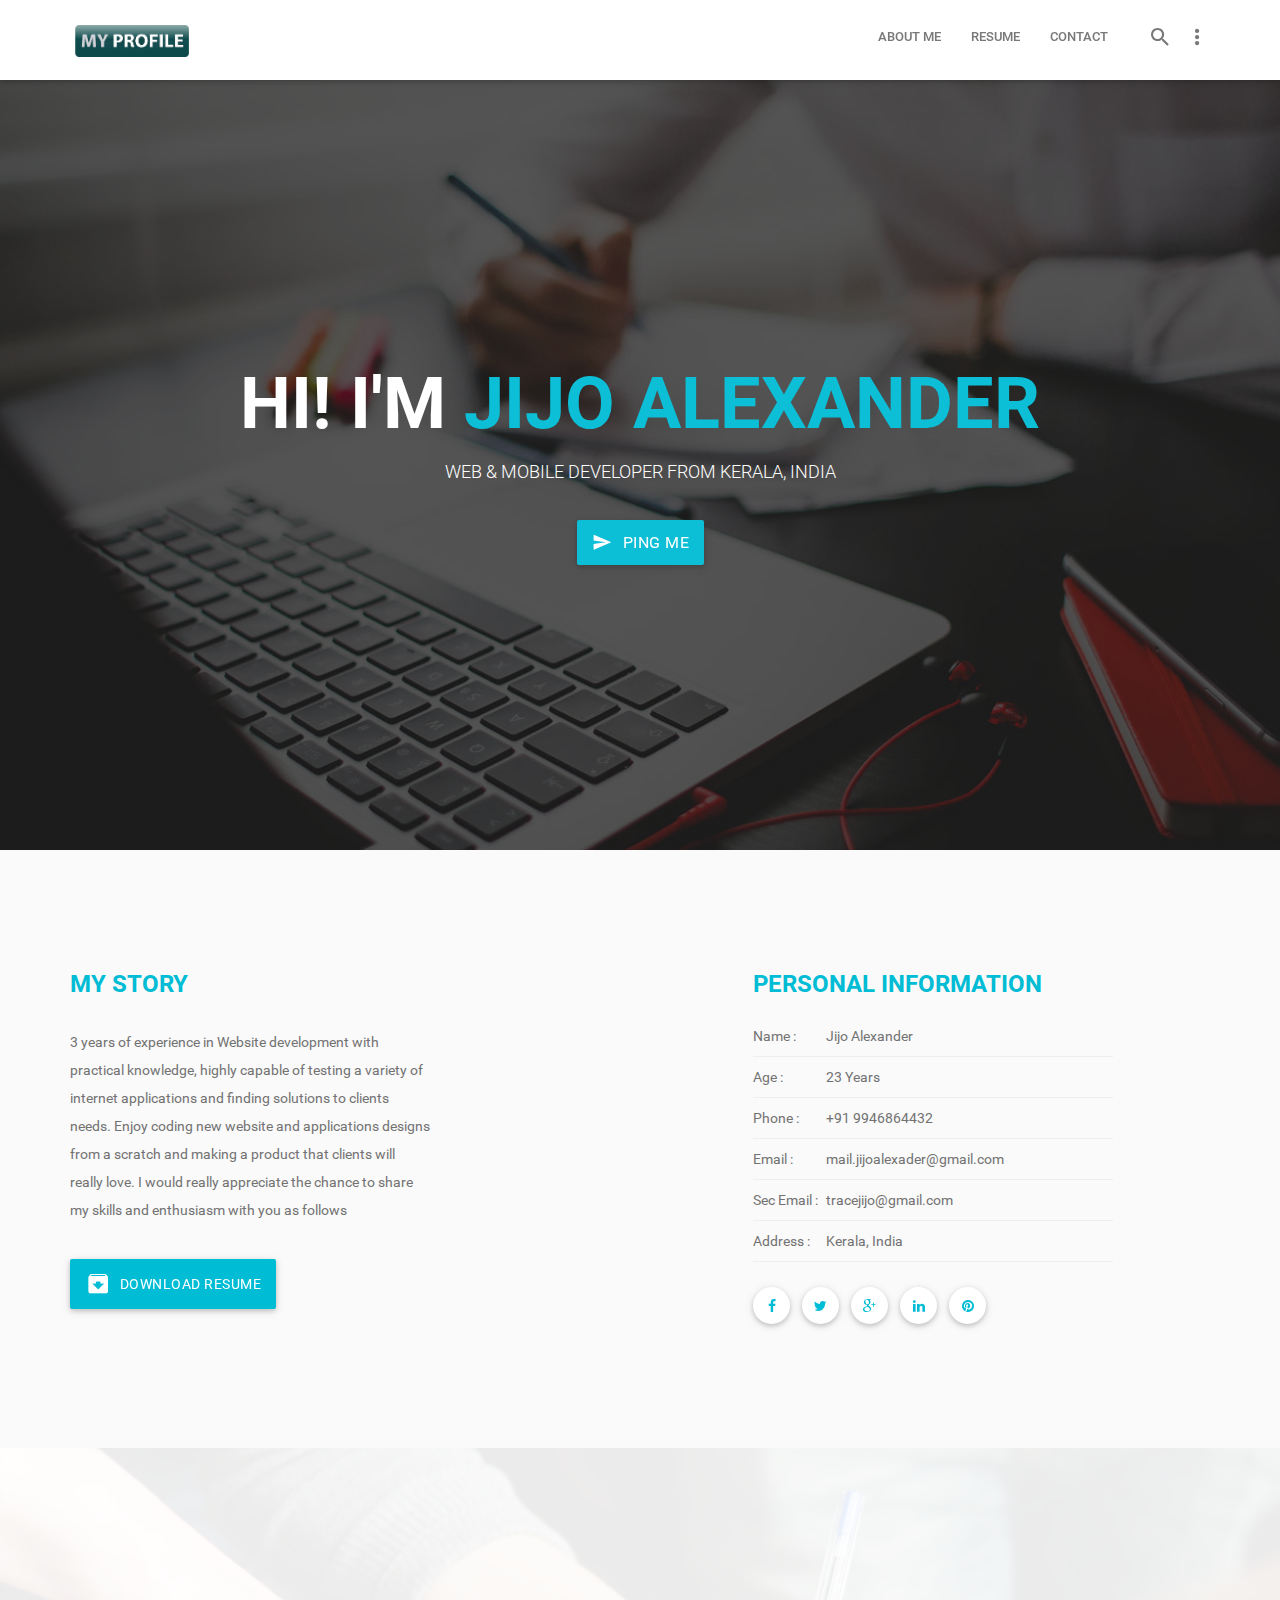
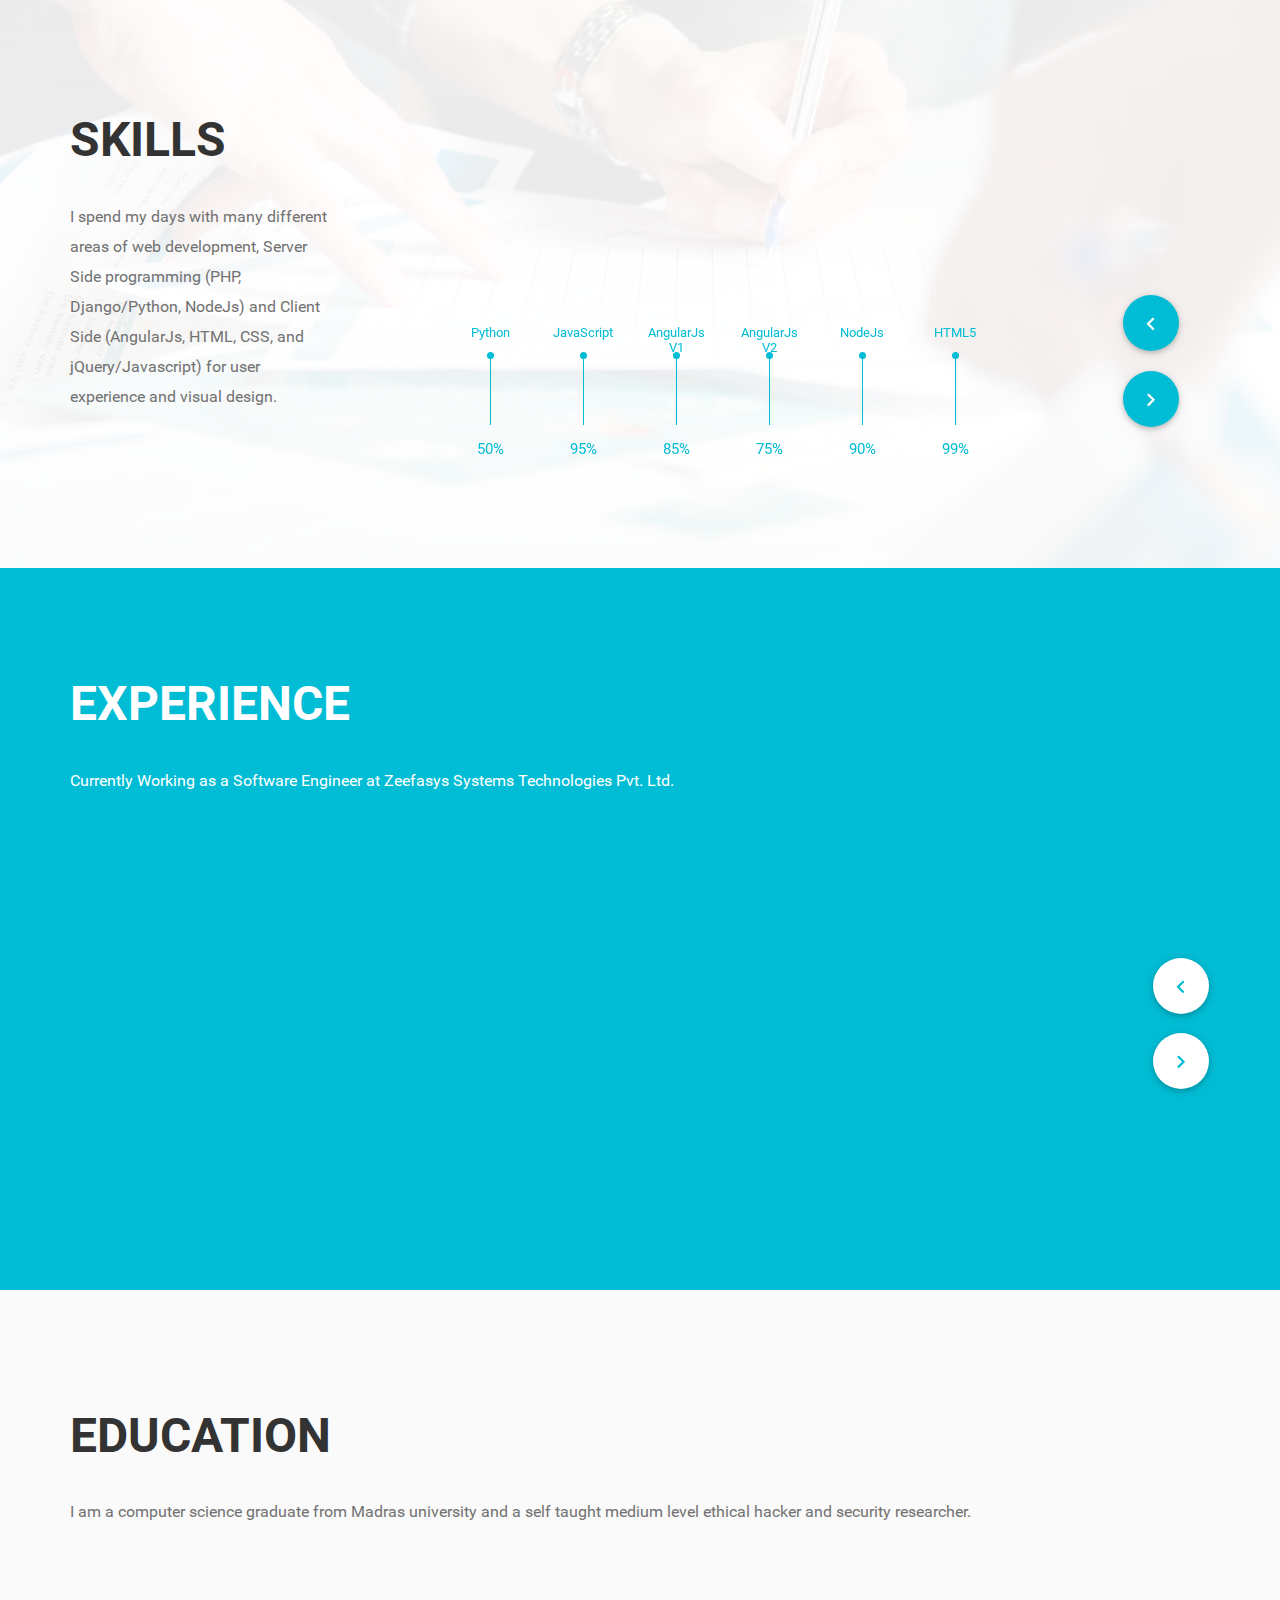
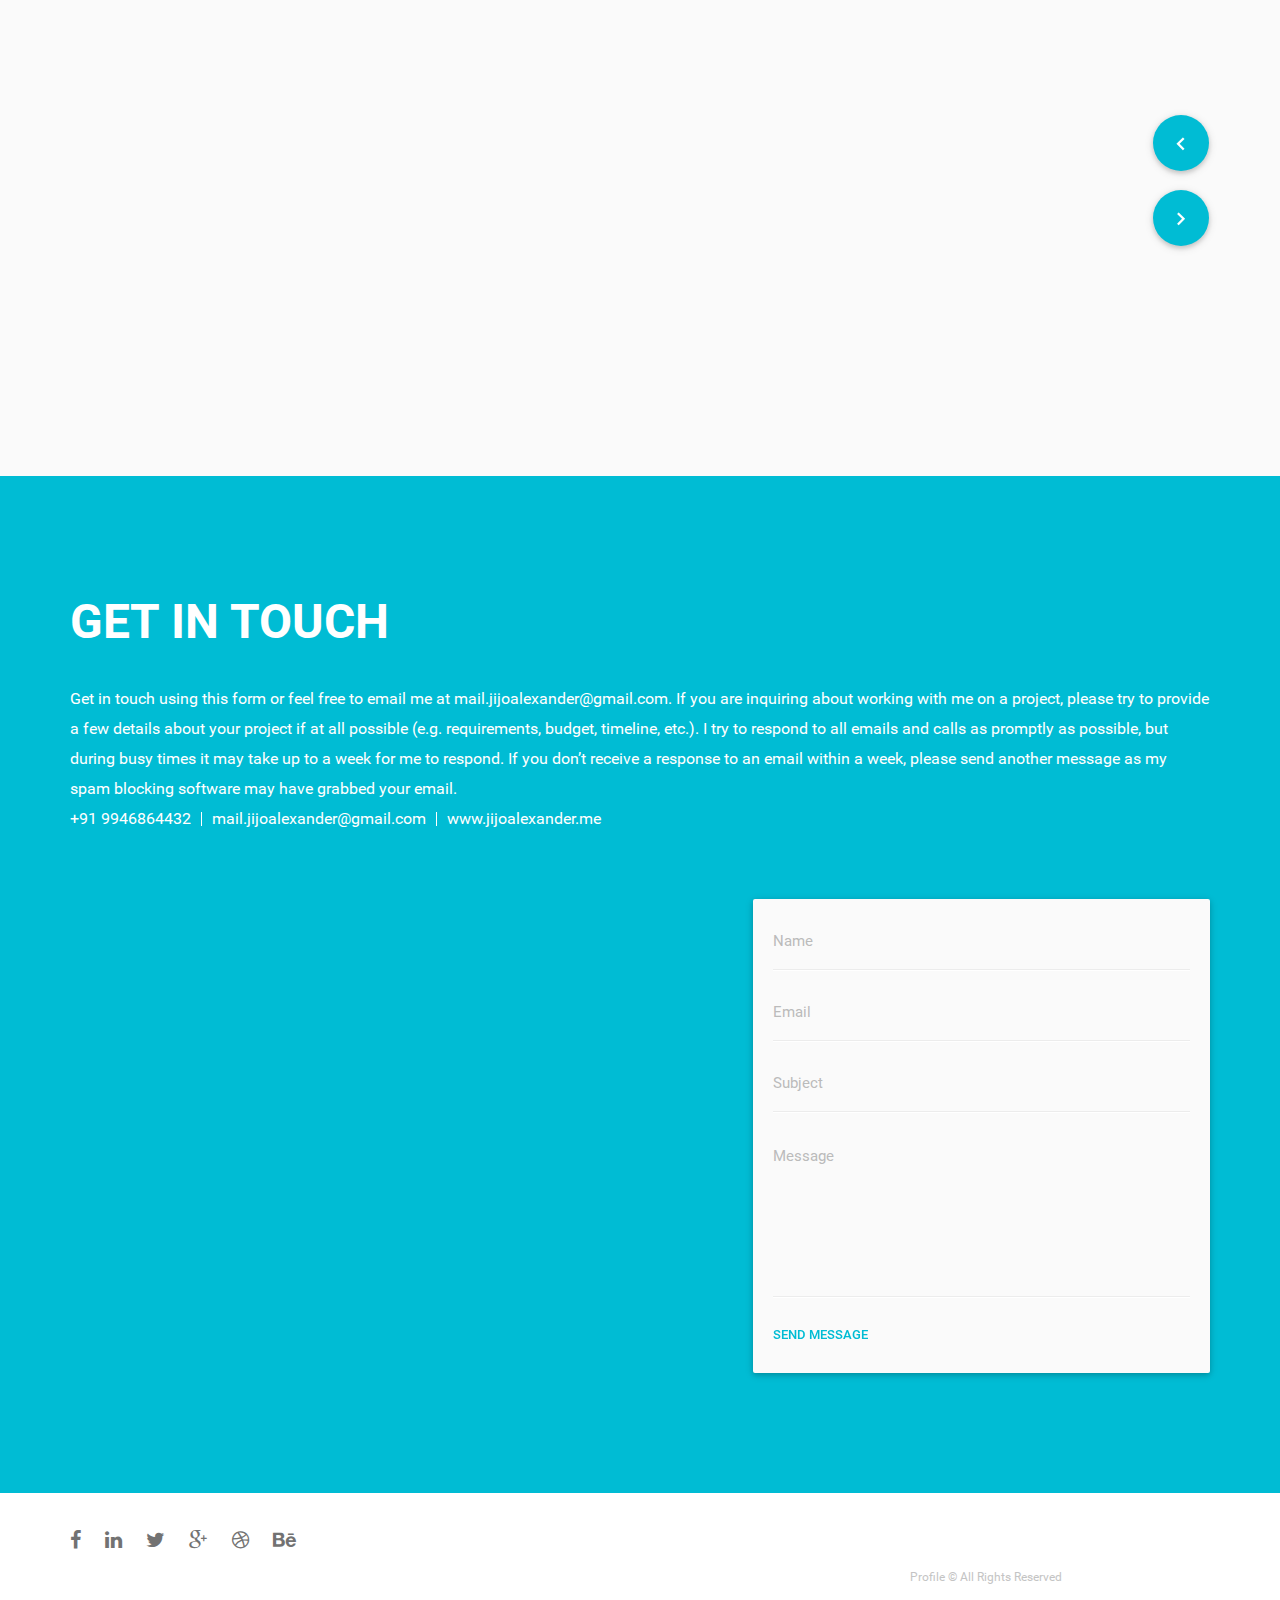
==== index.html @ fa034b59 "initial commit" ====
<!DOCTYPE html>
<html class="no-js">

<head>
  <meta charset="utf-8">
  <meta http-equiv="X-UA-Compatible" content="IE=edge">
  <title>Jijo Online</title>
  <meta name="description" content="">
  <meta name="viewport" content="width=device-width, initial-scale=1, maximum-scale=1.0, user-scalable=no">

  <!-- Favicon-->
  <link rel="shortcut icon" href="images/fav.jpg" >

  <!-- Stylesheets -->
  <link rel="stylesheet" href="assets/css/normalize.css">
  <link rel="stylesheet" href="assets/font/font-awesome/css/font-awesome.min.css">
  <link rel="stylesheet" href="assets/libs/materialize/css/materialize.min.css" media="screen,projection" />
  <link rel="stylesheet" href="assets/css/bootstrap.css" media="screen,projection" />

  <link rel="stylesheet" href="assets/css/animate.min.css" media="screen,projection" />
  <link rel="stylesheet" href="assets/libs/sweetalert/sweet-alert.css" media="screen,projection" />

  <link rel="stylesheet" href="assets/libs/owl-carousel/owl.carousel.css" media="screen,projection" />
  <link rel="stylesheet" href="assets/libs/owl-carousel/owl.transitions.css" media="screen,projection" />
  <link rel="stylesheet" href="assets/libs/owl-carousel/owl.theme.css" media="screen,projection" />

  <link rel="stylesheet" href="assets/css/main.css">
  <link rel="stylesheet" href="assets/css/responsive.css">

  <!-- Choose your default colors -->
  <link rel="stylesheet" href="assets/css/colors/color1.css">
  <!-- <link rel="stylesheet" href="assets/css/colors/color2.css"> -->
  <!-- <link rel="stylesheet" href="assets/css/colors/color3.css"> -->
  <!-- <link rel="stylesheet" href="assets/css/colors/color4.css"> -->
  <!-- <link rel="stylesheet" href="assets/css/colors/color5.css"> -->
  <!-- <link rel="stylesheet" href="assets/css/colors/color6.css"> -->
  <!-- <link rel="stylesheet" href="assets/css/colors/color7.css"> -->
  <!-- <link rel="stylesheet" href="assets/css/colors/color8.css"> -->

  <!--[if lt IE 9]>
      <script src="assets/js/html5shiv.js"></script>
  <![endif]-->
  <script src="https://ajax.googleapis.com/ajax/libs/jquery/1.11.3/jquery.min.js"></script>
  <!-- <script language="javascript">
      document.onmousedown=disableclick;
      status="Right Click Disabled";
      function disableclick(event)
      {
        if(event.button==2)
         {
           console.log(status);
           return false;
         }
      }
      $(document).bind("contextmenu",function(e) {
            e.preventDefault();
      });

      $(document).keydown(function(e){
        if(e.which === 123){
           return false;
        }
      });
      </script> -->
</head>

<body>


  <!-- start option panel -->
  <!-- <div id="switch">
      <div class="content-switcher">
          <p class="brand-text">Color Options:</p>
          <ul class="header">
              <li><a href="#" onclick="setActiveStyleSheet('color1'); return false;" class="button color switch" style="background-color:#00bcd4"></a></li>
              <li><a href="#" onclick="setActiveStyleSheet('color2'); return false;" class="button color switch" style="background-color:#ff4081"></a></li>
              <li><a href="#" onclick="setActiveStyleSheet('color3'); return false;" class="button color switch" style="background-color:#C043D5"></a></li>
              <li><a href="#" onclick="setActiveStyleSheet('color4'); return false;" class="button color switch" style="background-color:#73D077"></a></li>
              <li><a href="#" onclick="setActiveStyleSheet('color5'); return false;" class="button color switch" style="background-color:#FE7448"></a></li>
              <li><a href="#" onclick="setActiveStyleSheet('color6'); return false;" class="button color switch" style="background-color:#1ABBAC"></a></li>
              <li><a href="#" onclick="setActiveStyleSheet('color7'); return false;" class="button color switch" style="background-color:#EAB82E"></a></li>
              <li><a href="#" onclick="setActiveStyleSheet('color8'); return false;" class="button color switch" style="background-color:#799CAC"></a></li>
          </ul>
          <p class="brand-text">Menu Options:</p>
          <div class="menu-select" title="The menu will display in all devices">
              <input type="radio" id="menu1" name="intelligent-menu">
              <label for="menu1">Fixed</label>
          </div>
          <div class="menu-select" title="The menu will display or hide in all devices depending on scroll">
              <input type="radio" id="menu2" name="intelligent-menu" checked="checked">
              <label for="menu2">Intelligent ( Auto Hide )</label>
          </div>
          <div class="menu-select" title="Fixed menu will apply in non-mobile devices and Intelligent menu will apply in mobile devices">
              <input type="radio" id="menu3" name="intelligent-menu">
              <label for="menu3">Mobile Intelligent</label>
          </div>
          <div id="hide">
              <i class="fa fa-times"></i>
          </div>
      </div>
  </div> -->
  <!-- <div id="show" class="btn-floating waves-effect waves-light btn-large brand-text">
      <i class="fa fa-cog"></i>
  </div> -->
  <!-- end option panel -->

  <!-- Preloader -->
    <div id="preloader">
      <div class="loader">
            <svg class="circle-loader" height="50" width="50">
              <circle class="path" cx="25" cy="25" r="20" fill="none" stroke-width="6" stroke-miterlimit="10" />
            </svg>
        </div>
    </div><!--preloader end-->

  <!-- Main Container -->
  <main id="app" class="main-section">
    <!-- header navigation start -->
    <header id="navigation" class="root-sec white nav">
      <div class="container">
        <div class="row">
          <div class="col-sm-12">
            <div class="nav-inner">
              <nav class="primary-nav">
                <div class="clearfix nav-wrapper">
                  <a href="#home" class="left brand-logo menu-smooth-scroll" data-section="#home"><img src="images/logo.png" alt="">
                  </a>
                  <a href="#" data-activates="mobile-demo" class="button-collapse"><i class="mdi-navigation-menu"></i></a>
                  <ul class="right static-menu">
                    <li class="search-form-li">
                      <a id="initSearchIcon" class=""><i class="mdi-action-search"></i> </a>
                      <div class="search-form-wrap hide">
                        <form action="#" class="">
                          <input type="search" class="search">
                          <button type="submit"><i class="mdi-action-search"></i>
                          </button>
                        </form>
                      </div>
                    </li>
                    <li>
                      <a class="dropdown-button blog-submenu-init" href="#!" data-activates="dropdown1">
                        <i class="mdi-navigation-more-vert right"></i>
                      </a>
                    </li>
                  </ul>
                  <ul class="inline-menu side-nav" id="mobile-demo">

                  <!-- Mini Profile // only visible in Tab and Mobile -->
                    <li class="mobile-profile">
                     <div class="profile-inner">
                        <div class="pp-container">
                            <img src="images/person.jpg" alt="">
                        </div>
                        <h3>Jijo Alexander</h3>
                        <h5>Web & Mobile Developer</h5>
                      </div>
                    </li><!-- mini profile end-->


                    <li><a href="#about" data-section="#about" class="menu-smooth-scroll"><i class="fa fa-user fa-fw"></i>About Me</a>
                    </li>
                    <li><a href="#resume" data-section="#resume" class="menu-smooth-scroll"><i class="fa fa-file-text fa-fw"></i>Resume</a>
                    </li>
<!--                     <li><a href="#portfolio" data-section="#portfolio" class="menu-smooth-scroll"><i class="fa fa-briefcase fa-fw"></i>Portfolio</a>
                    </li>
                    <li><a href="#team" data-section="#team" class="menu-smooth-scroll"><i class="fa fa-users fa-fw"></i>Team</a>
                    </li>
                    <li><a href="#testimonial" data-section="#testimonial" class="menu-smooth-scroll"><i class="fa fa-comments fa-fw"></i>Testimonial</a>
                    </li>
                    <li><a href="#blog" data-section="#blog" class="menu-smooth-scroll"><i class="fa fa-pencil fa-fw"></i>Blog</a>
                    </li> -->
                    <li><a href="#contact" data-section="#contact" class="menu-smooth-scroll"><i class="fa fa-paper-plane fa-fw"></i>Contact</a>
                    </li>
                  </ul>
                  <ul id="dropdown1" class="inline-menu submenu-ul dropdown-content">
                    <li>Home</li>
                    <li><a href="#">All Blog</a>
                    </li>
                    <!-- <li><a href="blog-with-sidebar.html">Blog with Sidebar</a> -->
                    </li>
                    <!-- <li><a href="single.html">Single Blog</a> -->
                    </li>
                  </ul>

                </div>
              </nav>
            </div>
          </div>
        </div>
      </div>
      <!-- .container end -->
    </header>
    <!-- #header  navigation end -->

    <!-- Home Section start -->
    <section id="home" class="scroll-section root-sec grey lighten-5 home-wrap">
      <div class="sec-overlay">
        <div class="container">
          <div class="row">
            <div class="col-sm-12">
              <div class="home-inner">
                  <div class="center-align home-content">
                    <h1 class="home-title">HI! I'm <span>Jijo Alexander</span></h1>
                    <h2 class="home-subtitle">Web & Mobile Developer from Kerala, India</h2>
                    <a href="#contact" class="hire-me-btn btn waves-effect waves-light btn-large brand-bg white-text regular-text">Ping Me <i class="mdi-content-send left"></i>
                    </a>
                  </div>
              </div>
            </div>
          </div>
        </div>
        <!-- .container end -->
        <div class="section-call-to-area">
          <div class="container">
            <div class="row">
              <a href="#about" class="btn-floating btn-large button-middle call-to-about section-call-to-btn animated btn-up btn-hidden" data-section="#about">
                <i class="mdi-navigation-expand-more"></i>
              </a>
            </div>
          </div>
          <!-- .container end -->
        </div>
      </div>
    </section>
    <!-- #home Section end -->

    <!-- About Section start -->
    <section id="about" class="scroll-section root-sec padd-tb-60 grey lighten-5 about-wrap">
      <div class="container">
        <div class="row">
          <div class="clearfix about-inner">

            <div class="col-sm-12 col-md-4">
              <div class="person-about">
                <h3 class="about-subtitle">My Story</h3>
                <p>3 years of experience in Website development with practical knowledge, highly capable of testing a variety of internet applications and finding solutions to clients needs. Enjoy coding new website and applications designs from a scratch and making a product that clients will really love. I would really appreciate the chance to share my skills and enthusiasm with you as follows</p>
                <a  href="images/JijoAlexanderResume.pdf" class="waves-effect waves-light btn-large brand-bg white-text" download><i class="mdi-content-archive left"></i> Download Resume</a>
              </div>
            </div>
            <!-- about me description -->

            <div class="col-sm-5 col-md-3">
              <div class="person-img wow fadeIn">
                <img class="z-depth-1" src="images/person.jpg" alt="">
              </div>
            </div>
            <!-- about me image -->

            <div class="col-sm-6 col-md-4">
              <div class="person-info">
                <h3 class="about-subtitle">Personal Information</h3>
                <h5><span>Name :</span> Jijo Alexander</h5>
                <h5><span>Age :</span> 23 Years</h5>
                <h5><span>Phone :</span> +91 9946864432</h5>
                <h5><span>Email :</span> mail.jijoalexader@gmail.com</h5>
                <h5><span>Sec Email :</span> tracejijo@gmail.com</h5>
                <h5><span>Address :</span> Kerala, India</h5>
              </div>

              <div class="about-social">
                <ul>
                  <li>
                    <a href="https://www.facebook.com/tracejijo" target="_blank" class="btn-floating waves-effect waves-light white"><i class="fa fa-facebook"></i></a>
                  </li>
                  <li>
                    <a href="https://twitter.com/trace_jijo" target="_blank" class="btn-floating waves-effect waves-light white"><i class="fa fa-twitter"></i></a>
                  </li>
                  <li>
                    <a href="#" class="btn-floating waves-effect waves-light white"><i class="fa fa-google-plus"></i></a>
                   </li>
                  <li>
                    <a href="https://in.linkedin.com/in/onlinejijo" target="_blank" class="btn-floating waves-effect waves-light white"><i class="fa fa-linkedin"></i></a>
                  </li>
                  <li>
                    <a href="#" class="btn-floating waves-effect waves-light white"><i class="fa fa-pinterest"></i></a>
                  </li>
                </ul>
              </div>
            </div>
            <!-- about me info -->

          </div>
        </div>
      </div>
      <!-- .container end -->
    </section>
    <!-- #about Section end -->

    <!-- Resume Section start -->
    <section id="resume" class="scroll-section ">
      <section id="skill" class="root-sec white skill-wrap">
      <div class="sec-overlay">
        <div class="container">
          <div class="row">
            <div class="clearfix skill-inner">
              <div class="col-sm-12 col-md-3">
                <div class="skill-left">
                  <h2 class="title">Skills</h2>
                  <p class="regular-text">  I spend my days with many different areas of web development, Server Side programming (PHP, Django/Python, NodeJs) and Client Side (AngularJs, HTML, CSS, and jQuery/Javascript) for user experience and visual design.</p>
                </div>
              </div>

              <!-- skills container -->
              <div class="col-sm-12 col-md-6 col-md-offset-1">
                <div class="skill-right">
                  <div id="skillSlider" class="clearfix skill-graph">

                    <!-- single skill -->
                    <div class="single-skill">
                      <div class="after-li">
                        <div class="singel-hr">
                          <div class="singel-hr-inner" data-height="50%">
                            <div class="skill-visiable">
                              <span class="skill-title">Python</span>
                              <div class="hr-wrap">
                                <div class="hrc"></div>
                              </div>
                            </div>
                          </div>
                          <span class="skill-count">50%</span>
                        </div>
                      </div>
                    </div>
                    <!-- /single skill-->

                    <!-- single skill -->
                    <div class="single-skill">
                      <div class="after-li">
                        <div class="singel-hr">
                          <div class="singel-hr-inner" data-height="95%">
                            <div class="skill-visiable">
                              <span class="skill-title">JavaScript</span>
                              <div class="hr-wrap">
                                <div class="hrc"></div>
                              </div>
                            </div>
                          </div>
                          <span class="skill-count">95%</span>
                        </div>
                      </div>
                    </div>
                    <!-- /single skill-->

                    <!-- single skill -->
                    <div class="single-skill">
                      <div class="after-li">
                        <div class="singel-hr">
                          <div class="singel-hr-inner" data-height="85%">
                            <div class="skill-visiable">
                              <span class="skill-title">AngularJs V1</span>
                              <div class="hr-wrap">

                                <div class="hrc"></div>
                              </div>
                            </div>
                          </div>
                          <span class="skill-count">85%</span>
                        </div>
                      </div>
                    </div>
                    <!-- /single skill-->
                    <!-- single skill -->
                    <div class="single-skill">
                      <div class="after-li">
                        <div class="singel-hr">
                          <div class="singel-hr-inner" data-height="75%">
                            <div class="skill-visiable">
                              <span class="skill-title">AngularJs V2</span>
                              <div class="hr-wrap">

                                <div class="hrc"></div>
                              </div>
                            </div>
                          </div>
                          <span class="skill-count">75%</span>
                        </div>
                      </div>
                    </div>
                    <!-- /single skill-->
                     <!-- single skill -->
                    <div class="single-skill">
                      <div class="after-li">
                        <div class="singel-hr">
                          <div class="singel-hr-inner" data-height="90%">
                            <div class="skill-visiable">
                              <span class="skill-title">NodeJs</span>
                              <div class="hr-wrap">

                                <div class="hrc"></div>
                              </div>
                            </div>
                          </div>
                          <span class="skill-count">90%</span>
                        </div>
                      </div>
                    </div>
                    <!-- /single skill-->                    

                    <!-- single skill -->
                    <div class="single-skill">
                      <div class="after-li">
                        <div class="singel-hr">
                          <div class="singel-hr-inner" data-height="99%">
                            <div class="skill-visiable">
                              <span class="skill-title">HTML5</span>
                              <div class="hr-wrap">
                                <div class="hrc"></div>
                              </div>
                            </div>
                          </div>
                          <span class="skill-count">99%</span>
                        </div>
                      </div>
                    </div>
                    <!-- /single skill-->

                    <!-- single skill -->
                    <div class="single-skill">
                      <div class="after-li">
                        <div class="singel-hr">
                          <div class="singel-hr-inner" data-height="100%">
                            <div class="skill-visiable">
                              <span class="skill-title">PHP</span>
                              <div class="hr-wrap">
                                <div class="hrc"></div>
                              </div>
                            </div>
                          </div>
                          <span class="skill-count">100%</span>
                        </div>
                      </div>
                    </div>
                    <!-- /single skill-->

                    <!-- single skill -->
                    <div class="single-skill">
                      <div class="after-li">
                        <div class="singel-hr">
                          <div class="singel-hr-inner" data-height="89%">
                            <div class="skill-visiable">
                              <span class="skill-title">CSS</span>
                              <div class="hr-wrap">
                                <div class="hrc"></div>
                              </div>
                            </div>
                          </div>
                          <span class="skill-count">89%</span>
                        </div>
                      </div>
                    </div>
                    <!-- /single skill-->

                    <!-- single skill -->
                    <div class="single-skill">
                      <div class="after-li">
                        <div class="singel-hr">
                          <div class="singel-hr-inner" data-height="97%">
                            <div class="skill-visiable">
                              <span class="skill-title">Android</span>
                              <div class="hr-wrap">

                                <div class="hrc"></div>
                              </div>
                            </div>
                          </div>
                          <span class="skill-count">97%</span>
                        </div>
                      </div>
                    </div>
                    <!-- /single skill-->
                    <!-- single skill -->
                    <div class="single-skill">
                      <div class="after-li">
                        <div class="singel-hr">
                          <div class="singel-hr-inner" data-height="99%">
                            <div class="skill-visiable">
                              <span class="skill-title">MongoDb</span>
                              <div class="hr-wrap">

                                <div class="hrc"></div>
                              </div>
                            </div>
                          </div>
                          <span class="skill-count">99%</span>
                        </div>
                      </div>
                    </div>
                    <!-- /single skill-->
                    <!-- single skill -->
                    <div class="single-skill">
                      <div class="after-li">
                        <div class="singel-hr">
                          <div class="singel-hr-inner" data-height="70%">
                            <div class="skill-visiable">
                              <span class="skill-title">DynamoDb</span>
                              <div class="hr-wrap">

                                <div class="hrc"></div>
                              </div>
                            </div>
                          </div>
                          <span class="skill-count">70%</span>
                        </div>
                      </div>
                    </div>
                    <!-- /single skill-->

                    <!-- single skill -->
                    <div class="single-skill">
                      <div class="after-li">
                        <div class="singel-hr">
                          <div class="singel-hr-inner" data-height="60%">
                            <div class="skill-visiable">
                              <span class="skill-title">Ionic</span>
                              <div class="hr-wrap">
                                <div class="hrc"></div>
                              </div>
                            </div>
                          </div>
                          <span class="skill-count">60%</span>
                        </div>
                      </div>
                    </div>
                    <!-- /single skill-->

                    <!-- single skill -->
                    <div class="single-skill">
                      <div class="after-li">
                        <div class="singel-hr">
                          <div class="singel-hr-inner" data-height="85%">
                            <div class="skill-visiable">
                              <span class="skill-title">Java</span>
                              <div class="hr-wrap">

                                <div class="hrc"></div>
                              </div>
                            </div>
                          </div>
                          <span class="skill-count">85%</span>
                        </div>
                      </div>
                    </div>
                    <!-- /single skill-->

                    <!-- single skill -->
                    <div class="single-skill">
                      <div class="after-li">
                        <div class="singel-hr">
                          <div class="singel-hr-inner" data-height="100%">
                            <div class="skill-visiable">
                              <span class="skill-title">SQl/MYSQL Server</span>
                              <div class="hr-wrap">
                                <div class="hrc"></div>
                              </div>
                            </div>
                          </div>
                          <span class="skill-count">100%</span>
                        </div>
                      </div>
                    </div>
                    <!-- /single skill-->

                    <!-- single skill -->
                  </div>
                </div>
              </div>
              <!-- /skills container -->
            </div>
          </div>
          <div class="btn-wrapp skl-ctrl">
            <a class="btn-floating waves-effect waves-light btn-large brand-bg white-text go go-left"><i class="mdi-navigation-chevron-left "></i></a>
            <a class="btn-floating waves-effect waves-light btn-large brand-bg white-text go go-right"><i class="mdi-navigation-chevron-right "></i></a>
          </div>
        </div>
      </div>
        <!-- .container end -->
      </section>

      <section id="experience" class="root-sec padd-tb-120 brand-bg experience-wrap">
        <div class="container">
          <div class="row">
            <div class="experience-inner">
              <div class="col-sm-12 col-md-10 card-box-wrap">
                <div class="row">
                  <div class="clearfix section-head experience-text">
                    <div class="col-sm-12">
                      <h2 class="title">Experience</h2>
                      <p class="regular-text">Currently Working as a Software Engineer at Zeefasys Systems Technologies Pvt. Ltd.</p>
                    </div>
                  </div>
                  <div class="col-lg-12">
                    <div class="overflow-hidden">
                      <div class="row">
                        <div id="experienceSlider" class="clearfix card-element-wrapper">
                        <div class="col-sm-4 cold-xs-12 single-card-box wow fadeInUpSmall" data-wow-duration=".7s">
                            <div class="card">
                              <div class="card-image waves-effect waves-block waves-light">
                                <h2 class="left-align card-title-top">March 2017 - Present</h2>
                                <div style="height: 20vh;" class="valign-wrapper card-img-wrap">
                                  <img class="activator" src="images/zeefasys.png" alt="">
                                </div>
                              </div>
                              <div class="card-content">
                                <span class="card-title activator brand-text">Full Stack Developer<i class="mdi-navigation-more-vert right"></i></span>
                                <p>Zeefasys Systems Pvt. Ltd</p>
                              </div>
                              <div class="card-reveal">
                                <div class="rev-title-wrap">
                                  <span class="card-title activator brand-text">Full Stack Developer<i class="mdi-navigation-close right"></i></span>
                                  <p>Zeefasys Systems Pvt. Ltd</p>
                                </div>
                                <p class="rev-content">
                                Currently working as a web developer(Full Stack) at Zeefasys Systems Technologies.
                                </p>
                              </div>
                            </div>
                          </div>
                          <div class="col-sm-4 cold-xs-12 single-card-box wow fadeInUpSmall" data-wow-duration=".7s">
                            <div class="card">
                              <div class="card-image waves-effect waves-block waves-light">
                                <h2 class="left-align card-title-top">January 2015 - March 2017</h2>
                                <div class="valign-wrapper card-img-wrap">
                                  <img class="activator" src="images/baabte.png" alt="">
                                </div>
                              </div>
                              <div class="card-content">
                                <span class="card-title activator brand-text">Web & Mobile Developer<i class="mdi-navigation-more-vert right"></i></span>
                                <p>Baabte Systems Pvt. Ltd</p>
                              </div>
                              <div class="card-reveal">
                                <div class="rev-title-wrap">
                                  <span class="card-title activator brand-text">Web & Mobile Developer<i class="mdi-navigation-close right"></i></span>
                                  <p>Baabte Systems Pvt. Ltd</p>
                                </div>
                                <p class="rev-content">
                                Former Software developer(Full Stack) at Baabte Systems Technologies.
                                </p>
                              </div>
                            </div>
                          </div>
                        <div class="col-sm-4 cold-xs-12 single-card-box wow fadeInUpSmall" data-wow-delay=".2s" data-wow-duration=".7s">
                            <div class="card">
                              <div class="card-image waves-effect waves-block waves-light">
                                <h2 class="left-align card-title-top">January 2014 - 2015</h2>
                                <div class="valign-wrapper card-img-wrap">
                                  <img class="activator" src="images/baabtra.png" alt="">
                                </div>
                              </div>
                              <div class="card-content">
                                <span class="card-title activator brand-text">Web & Mobile Developer<i class="mdi-navigation-more-vert right"></i></span>
                                <p>Baabtra.com</p>
                              </div>
                              <div class="card-reveal">
                                <div class="rev-title-wrap">
                                  <span class="card-title activator brand-text">Web & Mobile Developer<i class="mdi-navigation-close right"></i></span>
                                  <p>Baabtra.com</p>
                                </div>
                                <p class="rev-content">
                                After BCA i joined Baabtra, here i learned proramming and how to solve problems rather than merely byhearting it and they also included me in live projects and tasks so that i would be ready for the it industry after completing my training.
                                </p>
                              </div>
                            </div>
                          </div>

                            <!--
                          <div class="col-sm-4 cold-xs-12 single-card-box wow fadeInUpSmall" data-wow-delay=".4s" data-wow-duration=".7s">
                            <div class="card">
                              <div class="card-image waves-effect waves-block waves-light">
                                <h2 class="left-align card-title-top">January 2014 - Present</h2>
                                <div class="valign-wrapper card-img-wrap">
                                  <img class="activator" src="images/bull.jpg" alt="">
                                </div>
                              </div>
                              <div class="card-content">
                                <span class="card-title activator brand-text">Web & Mobile Developer<i class="mdi-navigation-more-vert right"></i></span>
                                <p>Android One</p>
                              </div>
                              <div class="card-reveal">
                                <div class="rev-title-wrap">
                                  <span class="card-title activator brand-text">Web & Mobile Developer<i class="mdi-navigation-close right"></i></span>
                                  <p>Android One</p>
                                </div>
                                <p class="rev-content">
                                  Collaboratively initiate collaborative schemas for high-quality communities. Objectively create sticky relationships via team building outsourcing.
                                </p>
                              </div>
                            </div>
                          </div>
                          <div class="col-sm-4 cold-xs-12 single-card-box">
                            <div class="card">
                              <div class="card-image waves-effect waves-block waves-light">
                                <h2 class="left-align card-title-top">January 2014 - Present</h2>
                                <div class="valign-wrapper card-img-wrap">
                                  <img class="activator" src="images/beakers.jpg" alt="">
                                </div>
                              </div>
                              <div class="card-content">
                                <span class="card-title activator brand-text">Web & Mobile Developer<i class="mdi-navigation-more-vert right"></i></span>
                                <p>Windows Phone</p>
                              </div>
                              <div class="card-reveal">
                                <div class="rev-title-wrap">
                                  <span class="card-title activator brand-text">Web & Mobile Developer<i class="mdi-navigation-close right"></i></span>
                                  <p>Windows Phone</p>
                                </div>
                                <p class="rev-content">
                                  Collaboratively initiate collaborative schemas for high-quality communities. Objectively create sticky relationships via team building outsourcing.
                                </p>
                              </div>
                            </div>
                          </div>
                          <div class="col-sm-4 cold-xs-12 single-card-box">
                            <div class="card">
                              <div class="card-image waves-effect waves-block waves-light">
                                <h2 class="left-align card-title-top">January 2014 - Present</h2>
                                <div class="valign-wrapper card-img-wrap">
                                  <img class="activator" src="images/kid.jpg" alt="">
                                </div>
                              </div>
                              <div class="card-content">
                                <span class="card-title activator brand-text">Web & Mobile Developer<i class="mdi-navigation-more-vert right"></i></span>
                                <p>Windows Phone</p>
                              </div>
                              <div class="card-reveal">
                                <div class="rev-title-wrap">
                                  <span class="card-title activator brand-text">Web & Mobile Developer<i class="mdi-navigation-close right"></i></span>
                                  <p>Windows Phone</p>
                                </div>
                                <p class="rev-content">
                                  Collaboratively initiate collaborative schemas for high-quality communities. Objectively create sticky relationships via team building outsourcing.
                                </p>
                              </div>
                            </div>
                          </div> -->
                        </div>
                      </div>
                    </div>
                  </div>
                </div>
              </div>
              <div class="btn-wrapp exp-ctrl">
                <a class="btn-floating waves-effect waves-light btn-large white go go-left"><i class="mdi-navigation-chevron-left brand-text"></i></a>
                <a class="btn-floating waves-effect waves-light btn-large white go go-right"><i class="mdi-navigation-chevron-right brand-text"></i></a>
              </div>
            </div>
          </div>
        </div>
      </section>

      <section id="education" class="root-sec grey lighten-5 padd-tb-120 education-wrap">
        <div class="container">
          <div class="row">
            <div class="education-inner">
              <div class="col-sm-12 col-md-10 card-box-wrap">
                <div class="row">
                  <div class="clearfix section-head education-text">
                    <div class="col-sm-12">
                      <h2 class="title">Education</h2>
                      <p class="regular-text">
                        I am a computer science graduate from Madras university and a self taught medium level ethical hacker and security researcher.
                      </p>
                    </div>
                  </div>
                  <div class="col-lg-12">
                    <div class="overflow-hidden">
                      <div class="row">
                        <div id="educationSlider" class="clearfix card-element-wrapper">

                        <!-- single education -->
                          <div class="col-sm-4 single-card-box wow fadeInUpSmall" data-wow-duration=".7s">
                            <div class="card">
                              <div class="card-image waves-effect waves-block waves-light">
                                <h2 class="left-align card-title-top">2014 - 2015</h2>
                                <div class="card-img-wrap">
                                  <img class="activator" src="images/grad-cap.jpg" alt="">
                                </div>
                              </div>
                              <div class="card-content">
                                <span class="card-title activator brand-text">Software Trainee<i class="mdi-navigation-more-vert right"></i></span>
                                <p>IT Finishing School</p>
                              </div>
                              <!-- Reveal content-->
                              <div class="card-reveal">
                                <div class="rev-title-wrap">
                                  <span class="card-title activator brand-text">Software Developer Trainee<i class="mdi-navigation-close right"></i></span>
                                  <p>Baabtra.com</p>
                                </div>
                                <p class="rev-content">
                                Developing my programming skills from baabtra training Institute, Its a division of Baabte Systems Pvt.ltd.
                                </p>
                              </div>
                            </div>
                          </div> <!-- single education end -->

                          <!-- single education -->
                          <div class="col-sm-4 single-card-box wow fadeInUpSmall" data-wow-delay=".2s" data-wow-duration=".7s">
                            <div class="card">
                              <div class="card-image waves-effect waves-block waves-light">
                                <h2 class="left-align card-title-top">2011 - 2014</h2>
                                <div class="card-img-wrap">
                                  <img class="activator" src="images/grad-cap.jpg" alt="">
                                </div>
                              </div>
                              <div class="card-content">
                                <span class="card-title activator brand-text">Bachelor of Compter Application<i class="mdi-navigation-more-vert right"></i></span>
                                <p>Madras University</p>
                              </div>
                              <div class="card-reveal">
                                <div class="rev-title-wrap">
                                  <span class="card-title activator brand-text">BCA<i class="mdi-navigation-close right"></i></span>
                                  <p>Madras University</p>
                                </div>
                                <p class="rev-content">
                                  Completing my graduation from Donbosco Institute of Technology, Calicut. also doing a Java project from there and get a certification on advance Java.
                                </p>
                              </div>
                            </div>
                          </div> <!-- single education -->

                        <!-- single education -->
                          <div class="col-sm-4 single-card-box wow fadeInUpSmall" data-wow-delay=".4s" data-wow-duration=".7s">
                            <div class="card">
                              <div class="card-image waves-effect waves-block waves-light">
                                <h2 class="left-align card-title-top">2009 - 2011</h2>
                                <div class="card-img-wrap">
                                  <img class="activator" src="images/grad-cap.jpg" alt="">
                                </div>
                              </div>
                              <div class="card-content">
                                <span class="card-title activator brand-text">Higher Education<i class="mdi-navigation-more-vert right"></i></span>
                                <p>Kerala State board(HSE)</p>
                              </div>
                              <div class="card-reveal">
                                <div class="rev-title-wrap">
                                  <span class="card-title activator brand-text">Plus Two<i class="mdi-navigation-close right"></i></span>
                                  <p>Kerala State board(HSE)</p>
                                </div>
                                <p class="rev-content">
                                Completing higher secondary education from Gov: HSE puduppadi.
                                </p>
                              </div>
                            </div>
                          </div> <!-- single education -->

                        <!-- single education -->
                          <div class="col-sm-4 single-card-box">
                            <div class="card">
                              <div class="card-image waves-effect waves-block waves-light">
                                <h2 class="left-align card-title-top">2006 - 2008</h2>
                                <div class="card-img-wrap">
                                  <img class="activator" src="images/grad-cap.jpg" alt="">
                                </div>
                              </div>
                              <div class="card-content">
                                <span class="card-title activator brand-text">SSLC<i class="mdi-navigation-more-vert right"></i></span>
                                <p>Kerala State board(HSE)</p>
                              </div>
                              <div class="card-reveal">
                                <div class="rev-title-wrap">
                                  <span class="card-title activator brand-text">S.S.L.C<i class="mdi-navigation-close right"></i></span>
                                  <p>Kerala State board(HSE)</p>
                                </div>
                                <p class="rev-content">
                                Completing Secondary education from St.Joseph Higher Secondary school, Kodencherry.
                              </div>
                            </div>
                          </div> <!-- single education -->
                        </div>
                      </div>
                    </div>
                  </div>
                </div>
              </div>
              <div class="btn-wrapp edu-ctrl">
                <a class="btn-floating waves-effect waves-light btn-large brand-bg go go-left"><i class="mdi-navigation-chevron-left"></i></a>
                <a class="btn-floating waves-effect waves-light btn-large brand-bg go go-right"><i class="mdi-navigation-chevron-right"></i></a>
              </div>
            </div>
          </div>
        </div>
      </section>
    </section>
    <!-- #resume Section end -->


    <!-- Funfacts Section end -->
    <!-- <section id="funfacts" class="root-sec grey lighten-5 funfact-wrap">
    <div class="sec-inner padd-tb-120">
      <div class="container">
        <div class="row">
          <div class="funfact-inner">
            <div class="col-sm-4 funfact-box">
              <div class="center-align card-panel white">
                <div class="feature-box-outer">
                  <div class="funfact-box-inner">
                    <div class="clearfix ">
                      <i class="mdi-editor-insert-emoticon"></i>
                      <span class="num countNumb">150</span>
                    </div>
                    <div class="context">Happy clients</div>
                  </div>
                </div>
              </div>
            </div>  
            <div class="col-sm-4 funfact-box">
              <div class="center-align card-panel white">
                <div class="feature-box-outer">
                  <div class="funfact-box-inner">
                    <div class="clearfix ">
                      <i class="mdi-action-wallet-travel"></i>
                      <span class="num countNumb">230</span>
                    </div>
                    <div class="context">Project Completed</div>
                  </div>
                </div>
              </div>
            </div>  
            <div class="col-sm-4 funfact-box">
              <div class="center-align card-panel white">
                <div class="feature-box-outer">
                  <div class="funfact-box-inner">
                    <div class="clearfix ">
                      <i class="mdi-action-wallet-giftcard"></i>
                      <span class="num countNumb">79</span>
                    </div>
                    <div class="context">Award Won</div>
                  </div>
                </div>
              </div>
            </div>  
          </div>
        </div>

      </div>   
    </div>
    </section> -->
    <!-- #funfacts Section end -->


    <!-- Contact Section end -->
    <section id="contact" class="scroll-section root-sec brand-bg padd-tb-120 contact-wrap">
      <div class="container">
        <div class="row">
          <div class="contact-inner">
            <div class="col-sm-12 card-box-wrap">
              <div class="row">
                <div class="clearfix section-head contact-text">
                  <div class="col-sm-12">
                    <h2 class="title">Get in touch</h2>
                    <p class="regular-text">Get in touch using this form or feel free to email me at mail.jijoalexander@gmail.com. If you are inquiring about working with me on a project, please try to provide a few details about your project if at all possible (e.g. requirements, budget, timeline, etc.).

                    I try to respond to all emails and calls as promptly as possible, but during busy times it may take up to a week for me to respond. If you don’t receive a response to an email within a week, please send another message as my spam blocking software may have grabbed your email.</p>
                    <ul class="clearfix contact-info">
                      <li><a href="#">+91 9946864432</a>
                      </li>
                      <li><a href="#">mail.jijoalexander@gmail.com</a>
                      </li>
                      <li><a href="#">www.jijoalexander.me</a>
                      </li>
                    </ul>
                  </div>
                </div> <!-- contact text end -->

                <div class="clearfix contact-form">

                <!-- Map Start -->
                  <div class="col-sm-7">
                    <div class="map-wrapper">
                      <div style="width: 100%; height: 474px;border-radius: 3px;">

                          <iframe src="https://www.google.com/maps/embed?pb=!1m18!1m12!1m3!1d387760.5422023629!2d75.55806004885525!3d11.46617474458877!2m3!1f0!2f0!3f0!3m2!1i1024!2i768!4f13.1!3m3!1m2!1s0x3ba6593f4af40397%3A0x63e97a10ac31cbd1!2sKozhikode%2C+Kerala%2C+India!5e1!3m2!1sen!2sin!4v1451124406289" width="100%" height="100%" frameborder="0" style="border:0"></iframe>

                      </div>
                    </div>
                  </div> <!-- Map end -->

                <!-- Contact Form start -->
                  <div class="col-sm-5">
                    <div class="clearfix card-panel grey lighten-5 cform-wrapper">
                      <form  action="#" method="post" id="contactForm" novalidate>
                        <div class="input-field">
                          <input id="contact_name" type="text" name="contactName" class="validate input-box">
                          <label for="contact_name" class="input-label">Name</label>
                        </div>
                        <div class="input-field">
                          <input id="email" type="email" name="contactEmail" class="validate input-box">
                          <label for="email" class="input-label">Email</label>
                        </div>
                        <div class="input-field">
                          <input id="subject" type="text" name="contactSubject" class="validate input-box">
                          <label for="subject" class="input-label">Subject</label>
                        </div>
                        <div class="input-field textarea-input">
                          <textarea id="textarea1" name="contactMessage" class="validate materialize-textarea" style="height: 22px;"></textarea>
                          <label for="textarea1" class="input-label">Message</label>
                        </div>
                        <div class="input-field submit-wrap clearfix">
                          <button type="submit" class="left waves-effect btn-flat brand-text submit-btn">send message</button>
                          <div class="right form-loader-area">
                            <svg class="circular size-20" height="20" width="20">
                              <circle class="path" cx="10" cy="10" r="7" fill="none" stroke-width="3" stroke-miterlimit="10" />
                            </svg>
                          </div>
                        </div>
                      </form>
                    </div>
                  </div> <!-- ./contact form end -->
                </div>
              </div>
            </div>
          </div>
        </div>
      </div> <!-- ./container end -->
      <div class="section-call-to-area">
        <div class="container">
          <div class="row">
            <a href="#home" class="btn-floating btn-large button-middle call-to-home section-call-to-btn animated btn-up btn-hidden" data-section="#home">
              <i class="mdi-navigation-expand-less"></i>
            </a>
          </div>
        </div>
      </div>
    </section>
    <!-- #contact Section end -->

    <!-- Footer Section end -->
    <footer id="footer" class="root-sec white root-sec footer-wrap">
      <div class="container">
        <div class="row">
          <div class="col-sm-12">
            <div class="clearfix footer-inner">
              <ul class="left social-icons">
                <li><a href="https://www.facebook.com/tracejijo" target="_blank" class="tooltips tooltipped facebook" data-position="top" data-delay="50" data-tooltip="Facebook"><i class="fa fa-facebook"></i></a>
                </li>
                <li><a href="https://in.linkedin.com/in/onlinejijo" target="_blank" class="tooltips tooltipped linkedin" data-position="top" data-delay="50" data-tooltip="Linkdin"><i class="fa fa-linkedin"></i></a>
                </li>
                <li><a href="https://twitter.com/trace_jijo" class="tooltips tooltipped twitter" data-position="top" data-delay="50" data-tooltip="Twitter"><i class="fa fa-twitter"></i></a>
                </li>
                <li><a href="#" class="tooltips tooltipped google-plus" data-position="top" data-delay="50" data-tooltip="Google Plus"><i class="fa fa-google-plus"></i></a>
                </li>
                <li><a href="#" class="tooltips tooltipped dribbble" data-position="top" data-delay="50" data-tooltip="Dribbble"><i class="fa fa-dribbble"></i></a>
                </li>
                <li><a href="#" class="tooltips tooltipped behance" data-position="top" data-delay="50" data-tooltip="Behance"><i class="fa fa-behance"></i></a>
                </li>
              </ul> <!-- ./social icons end -->
              <div class="right copyright">
              <iframe src="https://www.facebook.com/plugins/follow?href=https%3A%2F%2Fwww.facebook.com%2Ftracejijo&amp;layout=standard&amp;show_faces=true&amp;colorscheme=light&amp;width=450&amp;height=80" scrolling="no" frameborder="0" style="border:none; overflow:hidden; width:100%; height:35px;" allowTransparency="true"></iframe>
                <p>Profile &copy; All Rights Reserved</p>
              </div>
            </div>
          </div>
        </div>
      </div> <!-- ./container end-->
    </footer>
    <!-- #footer end -->

  </main>
  <!-- Main Container end-->


  <!-- JavaScripts -->
  <script type="text/javascript" src="assets/js/ajax.googleapis.com/ajax/libs/jquery/1.11.2/jquery.min.js"></script>
  <script src="assets/js/jquery.easing.1.3.js"></script>
  <script src="assets/js/detectmobilebrowser.js"></script>
  <script src="assets/js/isotope.pkgd.min.js"></script>
  <script src="assets/js/wow.min.js"></script>
  <script src="assets/js/waypoints.js"></script>
  <script src="assets/js/jquery.counterup.min.js"></script>
  <script src="assets/js/jquery.nicescroll.min.js"></script>
  <script type="text/javascript" src="https://maps.google.com/maps/api/js"></script>
  <script src="assets/js/gmaps.js"></script>
  <script src="assets/libs/owl-carousel/owl.carousel.min.js"></script>
  <script src="assets/libs/materialize/js/materialize.min.js"></script>
  <script src="assets/libs/jwplayer/jwplayer.js"></script>
  <script src="assets/libs/sweetalert/sweet-alert.min.js"></script>
  <script src="assets/js/common.js"></script>
  <script src="assets/js/main.js"></script>
</body>
</html>
---- assets/libs/sweetalert/sweet-alert.css ----
.sweet-overlay{background-color:#000;-ms-filter:"progid:DXImageTransform.Microsoft.Alpha(Opacity=40)";background-color:rgba(0,0,0,.4);position:fixed;left:0;right:0;top:0;bottom:0;display:none;z-index:10000}.sweet-alert{background-color:#fff;font-family:'Open Sans','Helvetica Neue',Helvetica,Arial,sans-serif;width:478px;padding:17px;border-radius:5px;text-align:center;position:fixed;left:50%;top:50%;margin-left:-256px;margin-top:-200px;overflow:hidden;display:none;z-index:99999}@media all and (max-width:540px){.sweet-alert{width:auto;margin-left:0;margin-right:0;left:15px;right:15px}}.sweet-alert h2{color:#575757;font-size:30px;text-align:center;font-weight:600;text-transform:none;position:relative;margin:25px 0;padding:0;line-height:40px;display:block}.sweet-alert p{color:#797979;font-size:16px;font-weight:300;position:relative;text-align:inherit;float:none;margin:0;padding:0;line-height:normal}.sweet-alert button{background-color:#AEDEF4;color:#fff;border:none;box-shadow:none;font-size:17px;font-weight:500;-webkit-border-radius:4px;border-radius:5px;padding:10px 32px;margin:26px 5px 0;cursor:pointer}.sweet-alert button:focus{outline:0;box-shadow:0 0 2px rgba(128,179,235,.5),inset 0 0 0 1px rgba(0,0,0,.05)}.sweet-alert button:hover{background-color:#a1d9f2}.sweet-alert button:active{background-color:#81ccee}.sweet-alert button.cancel{background-color:#D0D0D0}.sweet-alert button.cancel:hover{background-color:#c8c8c8}.sweet-alert button.cancel:active{background-color:#b6b6b6}.sweet-alert button.cancel:focus{box-shadow:rgba(197,205,211,.8) 0 0 2px,rgba(0,0,0,.0470588) 0 0 0 1px inset!important}.sweet-alert button::-moz-focus-inner{border:0}.sweet-alert[data-has-cancel-button=false] button{box-shadow:none!important}.sweet-alert[data-has-confirm-button=false][data-has-cancel-button=false]{padding-bottom:40px}.sweet-alert .sa-icon{width:80px;height:80px;border:4px solid gray;-webkit-border-radius:40px;border-radius:50%;margin:20px auto;padding:0;position:relative;box-sizing:content-box}.sweet-alert .sa-icon.sa-error{border-color:#F27474}.sweet-alert .sa-icon.sa-error .sa-x-mark{position:relative;display:block}.sweet-alert .sa-icon.sa-error .sa-line{position:absolute;height:5px;width:47px;background-color:#F27474;display:block;top:37px;border-radius:2px}.sweet-alert .sa-icon.sa-error .sa-line.sa-left{-webkit-transform:rotate(45deg);transform:rotate(45deg);left:17px}.sweet-alert .sa-icon.sa-error .sa-line.sa-right{-webkit-transform:rotate(-45deg);transform:rotate(-45deg);right:16px}.sweet-alert .sa-icon.sa-warning{border-color:#F8BB86}.sweet-alert .sa-icon.sa-warning .sa-body{position:absolute;width:5px;height:47px;left:50%;top:10px;-webkit-border-radius:2px;border-radius:2px;margin-left:-2px;background-color:#F8BB86}.sweet-alert .sa-icon.sa-warning .sa-dot{position:absolute;width:7px;height:7px;-webkit-border-radius:50%;border-radius:50%;margin-left:-3px;left:50%;bottom:10px;background-color:#F8BB86}.sweet-alert .sa-icon.sa-info{border-color:#C9DAE1}.sweet-alert .sa-icon.sa-info::before{content:"";position:absolute;width:5px;height:29px;left:50%;bottom:17px;border-radius:2px;margin-left:-2px;background-color:#C9DAE1}.sweet-alert .sa-icon.sa-info::after{content:"";position:absolute;width:7px;height:7px;border-radius:50%;margin-left:-3px;top:19px;background-color:#C9DAE1}.sweet-alert .sa-icon.sa-success{border-color:#A5DC86}.sweet-alert .sa-icon.sa-success::after,.sweet-alert .sa-icon.sa-success::before{content:'';position:absolute;width:60px;height:120px;background:#fff;-webkit-transform:rotate(45deg);transform:rotate(45deg)}.sweet-alert .sa-icon.sa-success::before{-webkit-border-radius:120px 0 0 120px;border-radius:120px 0 0 120px;top:-7px;left:-33px;-webkit-transform:rotate(-45deg);transform:rotate(-45deg);-webkit-transform-origin:60px 60px;transform-origin:60px 60px}.sweet-alert .sa-icon.sa-success::after{-webkit-border-radius:0 120px 120px 0;border-radius:0 120px 120px 0;top:-11px;left:30px;-webkit-transform:rotate(-45deg);transform:rotate(-45deg);-webkit-transform-origin:0 60px;transform-origin:0 60px}.sweet-alert .sa-icon.sa-success .sa-placeholder{width:80px;height:80px;border:4px solid rgba(165,220,134,.2);-webkit-border-radius:40px;border-radius:50%;box-sizing:content-box;position:absolute;left:-4px;top:-4px;z-index:2}.sweet-alert .sa-icon.sa-success .sa-fix{width:5px;height:90px;background-color:#fff;position:absolute;left:28px;top:8px;z-index:1;-webkit-transform:rotate(-45deg);transform:rotate(-45deg)}.sweet-alert .sa-icon.sa-success .sa-line{height:5px;background-color:#A5DC86;display:block;border-radius:2px;position:absolute;z-index:2}.sweet-alert .sa-icon.sa-success .sa-line.sa-tip{width:25px;left:14px;top:46px;-webkit-transform:rotate(45deg);transform:rotate(45deg)}.sweet-alert .sa-icon.sa-success .sa-line.sa-long{width:47px;right:8px;top:38px;-webkit-transform:rotate(-45deg);transform:rotate(-45deg)}.sweet-alert .sa-icon.sa-custom{background-size:contain;border-radius:0;border:none;background-position:center center;background-repeat:no-repeat}@-webkit-keyframes showSweetAlert{0%{transform:scale(.7);-webkit-transform:scale(.7)}45%{transform:scale(1.05);-webkit-transform:scale(1.05)}80%{transform:scale(.95);-webkit-tranform:scale(.95)}100%{transform:scale(1);-webkit-transform:scale(1)}}@keyframes showSweetAlert{0%{transform:scale(.7);-webkit-transform:scale(.7)}45%{transform:scale(1.05);-webkit-transform:scale(1.05)}80%{transform:scale(.95);-webkit-tranform:scale(.95)}100%{transform:scale(1);-webkit-transform:scale(1)}}@-webkit-keyframes hideSweetAlert{0%{transform:scale(1);-webkit-transform:scale(1)}100%{transform:scale(.5);-webkit-transform:scale(.5)}}@keyframes hideSweetAlert{0%{transform:scale(1);-webkit-transform:scale(1)}100%{transform:scale(.5);-webkit-transform:scale(.5)}}.showSweetAlert{-webkit-animation:showSweetAlert .3s;animation:showSweetAlert .3s}.showSweetAlert[data-animation=none]{-webkit-animation:none;animation:none}.hideSweetAlert{-webkit-animation:hideSweetAlert .2s;animation:hideSweetAlert .2s}.hideSweetAlert[data-animation=none]{-webkit-animation:none;animation:none}@-webkit-keyframes animateSuccessTip{0%,54%{width:0;left:1px;top:19px}70%{width:50px;left:-8px;top:37px}84%{width:17px;left:21px;top:48px}100%{width:25px;left:14px;top:45px}}@keyframes animateSuccessTip{0%,54%{width:0;left:1px;top:19px}70%{width:50px;left:-8px;top:37px}84%{width:17px;left:21px;top:48px}100%{width:25px;left:14px;top:45px}}@-webkit-keyframes animateSuccessLong{0%,65%{width:0;right:46px;top:54px}84%{width:55px;right:0;top:35px}100%{width:47px;right:8px;top:38px}}@keyframes animateSuccessLong{0%,65%{width:0;right:46px;top:54px}84%{width:55px;right:0;top:35px}100%{width:47px;right:8px;top:38px}}@-webkit-keyframes rotatePlaceholder{0%,5%{transform:rotate(-45deg);-webkit-transform:rotate(-45deg)}100%,12%{transform:rotate(-405deg);-webkit-transform:rotate(-405deg)}}@keyframes rotatePlaceholder{0%,5%{transform:rotate(-45deg);-webkit-transform:rotate(-45deg)}100%,12%{transform:rotate(-405deg);-webkit-transform:rotate(-405deg)}}.animateSuccessTip{-webkit-animation:animateSuccessTip .75s;animation:animateSuccessTip .75s}.animateSuccessLong{-webkit-animation:animateSuccessLong .75s;animation:animateSuccessLong .75s}.sa-icon.sa-success.animate::after{-webkit-animation:rotatePlaceholder 4.25s ease-in;animation:rotatePlaceholder 4.25s ease-in}@-webkit-keyframes animateErrorIcon{0%{transform:rotateX(100deg);-webkit-transform:rotateX(100deg);opacity:0}100%{transform:rotateX(0deg);-webkit-transform:rotateX(0deg);opacity:1}}@keyframes animateErrorIcon{0%{transform:rotateX(100deg);-webkit-transform:rotateX(100deg);opacity:0}100%{transform:rotateX(0deg);-webkit-transform:rotateX(0deg);opacity:1}}.animateErrorIcon{-webkit-animation:animateErrorIcon .5s;animation:animateErrorIcon .5s}@-webkit-keyframes animateXMark{0%,50%{transform:scale(.4);-webkit-transform:scale(.4);margin-top:26px;opacity:0}80%{transform:scale(1.15);-webkit-transform:scale(1.15);margin-top:-6px}100%{transform:scale(1);-webkit-transform:scale(1);margin-top:0;opacity:1}}@keyframes animateXMark{0%,50%{transform:scale(.4);-webkit-transform:scale(.4);margin-top:26px;opacity:0}80%{transform:scale(1.15);-webkit-transform:scale(1.15);margin-top:-6px}100%{transform:scale(1);-webkit-transform:scale(1);margin-top:0;opacity:1}}.animateXMark{-webkit-animation:animateXMark .5s;animation:animateXMark .5s}@-webkit-keyframes pulseWarning{0%{border-color:#F8D486}100%{border-color:#F8BB86}}@keyframes pulseWarning{0%{border-color:#F8D486}100%{border-color:#F8BB86}}.pulseWarning{-webkit-animation:pulseWarning .75s infinite alternate;animation:pulseWarning .75s infinite alternate}@-webkit-keyframes pulseWarningIns{0%{background-color:#F8D486}100%{background-color:#F8BB86}}@keyframes pulseWarningIns{0%{background-color:#F8D486}100%{background-color:#F8BB86}}.pulseWarningIns{-webkit-animation:pulseWarningIns .75s infinite alternate;animation:pulseWarningIns .75s infinite alternate}
---- assets/css/main.css ----
/* --------------------------------- */
/* 1. Primary Styles
 ----------------------------------- */

html {
    font-size: 1em;
}

::-moz-selection {
    background: #b3d4fc;
    text-shadow: none;
}

::selection {
    background: #b3d4fc;
    text-shadow: none;
}


audio,
canvas,
img,
video {
    vertical-align: middle;
}

fieldset {
    border: 0;
    margin: 0;
    padding: 0;
}

textarea {
    resize: vertical;
}


/*css reset*/
html, body, div, span, applet, object, iframe,
h1, h2, h3, h4, h5, h6, p, blockquote, pre,
a, abbr, acronym, address, big, cite, code,
del, dfn, em, img, ins, kbd, q, s, samp,
small, strike, strong, sub, sup, tt, var,
b, u, i, center,
dl, dt, dd, ol, ul, li,
fieldset, form, label, legend,
table, caption, tbody, tfoot, thead, tr, th, td,
article, aside, canvas, details, embed,
figure, figcaption, footer, header, hgroup,
menu, nav, output, ruby, section, summary,
time, mark, audio, video {
    margin: 0;
    padding: 0;
    border: 0;
    font-size: 100%;
    font: inherit;
    vertical-align: baseline;
}
/* HTML5 display-role reset for older browsers */
article, aside, details, figcaption, figure,
footer, header, hgroup, menu, nav, section {
    display: block;
}

ol, ul {
    list-style: none;
}
blockquote, q {
    quotes: none;
}
blockquote:before, blockquote:after,
q:before, q:after {
    content: '';
    content: none;
}
table {
    border-collapse: collapse;
    border-spacing: 0;
}

/*css reset*/

img {
    max-width: 100%;
}

h1,
h2,
h3,
a {
    font-family: 'Roboto', sans-serif;
}

a {
    -webkit-transition: all .3s ease;
            transition: all .3s ease;
}

a:focus,
a:active {
    text-decoration: none;
    outline: none;
}

p {
    line-height: 30px;
    font-size: 18px;
}

body {
    font-family: 'Roboto', sans-serif;
    font-size: 16px;
    color: #fff;
    font-weight: 400;
    background-color: #fafafa;
}

#preloader {
  background: none repeat scroll 0 0 #fff;
  display: block;
  height: 100vh;
  overflow: hidden;
  position: fixed;
  width: 100%;
  z-index: 9999;
}

.loader {
  height: 50px;
  width: 50px;
  position: absolute;
  left: calc(50% - 50px);
  top: calc(50% - 50px);

}

.circle-loader {
  -webkit-animation: rotate 2s linear infinite;
          animation: rotate 2s linear infinite;
  height: 50px;
  left: 50%;
  position: absolute;
  top: 20%;
  width: 50px;
}

.circle-loader .path {
  stroke-dasharray: 1,200;
  stroke-dashoffset: 0;
  -webkit-animation: dash 1.5s ease-in-out infinite, color 6s ease-in-out infinite;
          animation: dash 1.5s ease-in-out infinite, color 6s ease-in-out infinite;
  stroke-linecap: round;
  stroke: #3f88f8;
}

@keyframes rotate {
  100% {
    -webkit-transform: rotate(360deg);
            transform: rotate(360deg);
  }
}
@keyframes dash {
  0% {
    stroke-dasharray: 1,200;
    stroke-dashoffset: 0;
  }
  50% {
    stroke-dasharray: 89,200;
    stroke-dashoffset: -35;
  }
  100% {
    stroke-dasharray: 89,200;
    stroke-dashoffset: -124;
  }
}

/* --------------------------------- */
/* 2. Custom Utility Classes
 ----------------------------------- */

.padd-tb-120 {
    padding-top: 120px;
    padding-bottom: 120px;
}

.padd-tb-80 {
    padding-top: 80px;
    padding-bottom: 80px;
}
.padd-tb-60 {
    padding-top: 60px;
    padding-bottom: 60px;
}

.padd-tb-73 {
    padding-top: 73px;
    padding-bottom: 73px;
}

.padd-tb-55 {
    padding-top: 55px;
    padding-bottom: 55px;
}

.row {
    margin-bottom: 0;
}


.bottom-50 {
    margin-bottom: 50px;
}

.btn-large {
    height: 50px;
    line-height: 50px;
    text-transform: inherit;
    margin-bottom: 0;
}

.container {
    position: relative;
}

.italic {
    font-style: italic;
}

.overflow-hidden {
    overflow: hidden;
}


.section-call-to-area {
    display: block;
    width: 100%;
    position: absolute;
    top: 100%;
    left: 0px;
    min-height: 1px;
}
.section-call-to-area .row {
    position: relative;
}

.section-call-to-btn:hover,
.section-call-to-btn {
    position: absolute;
    bottom: -25px;
    background-color: #fff;
}

.section-call-to-btn i {
    color: #444444;
}
.section-call-to-btn.button-middle {
    left: 50%;
    margin-left: -27px;
}
.section-call-to-btn.button-right-1 {
    right: 47px;
}
.section-call-to-btn.button-right-2 {
    right: 16px;
}

/*slider inner div's */

#testimonialSlider .owl-item > div,
#teamSlider .owl-item > div,
#educationSlider .owl-item > div,
#experienceSlider .owl-item > div {
    width: 100%;
    margin: 10px 0;
}


/*reusable classes */

.title {
    font-size: 48px;
    line-height: 1.1;
    font-weight: 700;
    color: #333;
    text-transform: uppercase;
    margin-bottom: 35px;
}

.regular-text {
    font-size: 16px;
    font-weight:400;
}

.btn-large {
    text-transform: uppercase;
}

section.cyan {
    color: #fff;
}

.main-section {
    overflow: hidden;
}

section.brand-bg .title {
    color: #fff;
}

.inline-menu li a {
    font-size: 13px;
    font-weight: 500;
}


.btn-floating.btn-up {
  box-shadow: 0 5px 11px 0 rgba(0, 0, 0, 0.18), 0 4px 15px 0 rgba(0, 0, 0, 0.15);
}
.btn-floating.btn-up,
.btn-floating.btn-hidden {
    -webkit-transition: all 1.3s ease;
            transition: all 1.3s ease;
}


.btn-hidden {
    -webkit-transform: translateX(1000px) !important;
        -ms-transform: translateX(1000px) !important;
            transform: translateX(1000px) !important;
}

.btn-floating.btn-show {
    -webkit-transition: all .3s ease !important;
            transition: all .3s ease !important;
}

.btn-floating.btn-large i {
    line-height: 59.5px;
}

/* --------------------------------- */
/* 3. Navigation Menu Styles
 ----------------------------------- */

header.nav {
    box-shadow: 0 1px 6px rgba(0,0,0,.35);
    width: 100%;
    top: 0px;
    position: fixed;
    z-index: 999;
    -webkit-transition: top .5s;
            transition: top .5s;
}
header.nav.hide-menu {
    top: -90px;
}
.primary-nav {
    height: inherit;
    line-height: inherit;
    background-color: transparent!important;
    box-shadow: none;
}

.primary-nav .brand-logo {
    position: static;
    font-size: inherit;
}

.primary-nav .brand-logo img {
  height: 32px;
  margin: 25px 5px 0;
}

.mobile-profile{
    display: none;
}

.side-nav li {
    margin-left: 40px;
}

.side-nav li,
.side-nav li:hover {
    background-color: transparent;
}

.side-nav li:first-child {
    margin-left: 0;
}

.side-nav li a {
    color: #727272;
    padding: 25px 0;
    border-bottom: 6px solid transparent;
    text-transform: uppercase;
    background-color: transparent;
    line-height: 24px;
    -webkit-transition: all 0.3s ease-out;
            transition: all 0.3s ease-out;
}

.side-nav  li.current a,
.side-nav  li a:hover {
    background-color: transparent;
}

.side-nav li i {
    display: none;
}

.static-menu {
    margin-left: 40px;
}
.static-menu li:hover {
    background-color: transparent;
}

.static-menu li a {
    line-height: 27px;
    padding: 22px 0;
    font-size: 25px;
    color: #727272;
    border-bottom: 6px solid transparent;
    background-color: transparent;
}

.static-menu li i:hover,
.static-menu li a:hover {
    background-color: transparent;
}

.static-menu li a i {
    line-height: inherit;
    height: inherit;
    font-size: inherit;
    float: none!important;
    margin: 0;
    vertical-align: middle;
}

.static-menu li:last-child {
    margin-left: 12px;
}

.static-menu {}
.static-menu form {
    width: 300px;
    position: relative;
    height: 80px;
    max-width: 100%;
    padding-left: 35px;
}

#initSearchIcon {
    cursor: pointer;
}

.static-menu .search {
    width: 100%;
    margin-bottom: 0;
    color: #212121;
    font-size: 15px;
    margin: 0;
    padding: 13px 0px;
}

.static-menu .search,
.static-menu .search:hover,
.static-menu .search:focus,
.static-menu .search:active {
    border: none;
    box-shadow: none;
}


.static-menu form button {
    line-height: inherit;
    height: inherit;
    border: none;
    padding: 0;
    font-size: 14px;
    background-color: transparent;
    position: absolute;
    left: 0;
    top: 0;
}

.static-menu form i {
    height: inherit;
    line-height: inherit;
    font-size: 26px;
    color: #727272;
}

.submenu-ul {
    min-width: 170px;
    overflow: visible!important;
    max-height: 100%;
    height: auto!important;
    padding: 20px;
}

.submenu-ul li {
    color: #cccbcb;
    font-size: 13px;
    text-transform: uppercase;
    font-weight: 500;
    line-height: 1.1;
    margin-bottom: 21px;
}

.submenu-ul li:last-child {
    margin-bottom: 0;
}

.submenu-ul li:hover {
    background:transparent;
}

.submenu-ul li a {
    padding: 0;
    color: #727272;
    background-color: transparent;
    display: block;
    line-height: 1.1;
}

.submenu-ul li a:hover {
    background-color: transparent;
}

/* --------------------------------- */
/* 4. Home Section Styles
 ----------------------------------- */

#home {
    background: url('../../images/home-bg.jpg') no-repeat fixed center center / cover;
}

#home .sec-overlay {
    background: rgba(0,0,0, .7);
    width: 100%;
    height: 100%;
}

.home-inner {
  display: table;
  height: calc(100vh - 50px);
  padding-top: 80px;
  width: 100%;
}

.home-content {
  color: #fff;
  display: table-cell;
  vertical-align: middle;
}

.home-title {
  font-size: 72px;
  font-weight: 700;
  margin-bottom: 15px;
  text-transform: uppercase;
}

.home-subtitle {
  font-size: 18px;
  font-weight: 300;
  margin-bottom: 38px;
  text-transform: uppercase;
}

.home-content > a.btn-large i {
    font-size: 20px;
    margin-right: 10px;
}

.home-content > a.btn-large {
    height: 45px;
    line-height: 45px;
}


/* --------------------------------- */
/* 5. About Me Section Styles
 ----------------------------------- */

.about-inner {
    margin: 60px 0;
}

.person-about .title {
    margin-bottom: 15px;
}

.about-subtitle {
  font-size: 24px;
  font-weight: 600;
  margin-bottom: 30px;
  text-transform: uppercase;
}

.person-about .subtitle {
    font-weight: 100;
    font-size: 35px;
    margin-bottom: 20px;
}

.person-img img {
    border: 8px solid #fff;

}

.person-about p {
  color: #727272;
  font-size: 14px;
  line-height: 28px;
  margin-bottom: 35px;
}

.person-info h5 {
  border-bottom: 1px solid #eeeeee;
  color: #727272;
  font-size: 14px;
  margin-bottom: 12px;
  padding-bottom: 12px;
}

.person-info h5 span {
  display: inline-block;
  min-width: 70px;
}

.person-about > a.btn-large {
    background-color: #fff;
}

.person-about > a.btn-large {
    font-size: 14px;
}

.person-about > a.btn-large,
.home-content > a.btn-large {
    padding-right: 15px;
    padding-left: 15px;
}

.person-about > a.btn-large i {
    font-size: 26px;
    margin-right: 8px;
}

.about-social {
  margin: 25px 0 0;
}

.about-social ul li {
  display: inline-block;
  margin-right: 8px;
}

.about-social ul li a i{
   font-size: 14px;
}


/* --------------------------------- */
/* 6. Skills Section Styles
 ----------------------------------- */

#skill {
    background: url('../../images/skills-bg.jpg') no-repeat scroll center center / cover;
}

#skill .sec-overlay {
    background: rgba(255,255,255, .92);
    height: 100%;
    width: 100%;
    padding-top: 60px;
    padding-bottom: 100px;
}

.skill-inner {
    margin-top: 70px;
}

.skill-left {
    margin-top: 136px;
}

.skill-left p {
    line-height: 30px;
}

.skill-graph {
    margin-bottom: 0px;
}

.skill-graph .single-skill {
    /*float: left;*/
    height: 490px;
    width: 60px;
    position: relative;
}

.after-li {
    position: absolute;
    width: 100%;
    bottom: 10px;
    height: 350px;
}

.singel-hr {
    position: relative;
    height: 100%;
    padding-bottom: 50px;
}

.skill-title,
.skill-count {
    width: 100%;
    display: block;
    text-align: center;
    font-weight: 400;
    position: absolute;
}

.skill-title {
    font-size: 13px;
    line-height: 15px;
}

.skill-count {
    font-size: 15px;
}

.skill-title {
    top: -100px;
}
.skill-count {
    bottom: 0;
}

.singel-hr-inner {
    position: absolute;
    width: 100%;
    bottom: 33px;
    border-radius: 2px;
    height: 0px;
    -webkit-transition: all 1.2s;
            transition: all 1.2s;
    -webkit-transition-timing-function: cubic-bezier(0.7,0,0.3,1);
            transition-timing-function: cubic-bezier(0.7,0,0.3,1);
}

.skill-visiable {
    position: relative;
}

.hr-wrap {
    height: 73px;
    width: 1px;
    position: absolute;
    top: -73px;
    left: 50%;
}

.hrc:after {
    content: '';
    width: 7px;
    height: 7px;
    position: absolute;
    border-radius: 50%;
    top: 0;
    left: -3px;
}

.root-sec {
    position: relative;
}

.btn-wrapp {
    position: absolute;
    right:1.4%;
    top:55.8%;
}
.btn-wrapp a {
    display: block;
    margin-bottom: 20px;
}

.btn-wrapp a:last-child {
    margin-bottom: 0;
}

.skill-wrap .btn-wrapp {
    bottom: 7.5%;
    top: auto;
    right: 4%;
}

/* --------------------------------- */
/* 7. Experience Section Styles
 ----------------------------------- */

.experience-wrap {
    padding: 110px 0;
}
.section-head {
    margin-bottom: 65px;
}

.card {
    margin: 0;
}

.rev-title-wrap p,
.card .card-content p {
    line-height: inherit;
    color: #727272;
    font-size: 14px;
    margin-top: 10px;
}

.single-post {
    margin-bottom: 30px;
}

.post-title-link {
    display: table;
    margin: 0px 0px 15px !important;
}

.single-card-box .card .card-title i {
    color: #727272;
}

.experience-inner .card .card-image img {
    width: 46%;
    height: auto;
}

.card-title-top {
    color: #727272;
    font-size: 14px;
    font-weight: 400;
    padding: 15px 20px;
    border-bottom: 1px solid #eee;
    line-height: 1.7;
}

.valign-wrapper.card-img-wrap {
  border-bottom: 1px solid #eee;
  min-height: 140px;
}
.card .card-content {
    padding: 9px 20px;
}
.single-card-box .card .card-title {
    font-size: 15px;
    line-height: 20px;
    font-weight: 400;
    margin-bottom: 10px;
}

.card a {
    font-size: 14px;
    text-transform: inherit;
}

.card i {
    font-size: 24px;
}

.card .card-reveal {
    padding: 0;
}

.rev-title-wrap {
    padding :13px 19px;
    border-bottom: 1px solid #eee;
}

.rev-content {
    padding: 20px;
    color: #727272;
    font-size: 14px;
    line-height: 25px;
}


/* --------------------------------- */
/* 8. Education Section Styles
 ----------------------------------- */

.education-text {
    color: #727272;
}

.education-inner .card .card-image img {
    max-width: 100%;
}

/* --------------------------------- */
/* 9. Portfolio Styles
 ----------------------------------- */

.portfolio-wrap {
    padding-bottom: 120px;
}

.portfolio-top {
    padding-bottom: 3px;
    margin-bottom: 50px;
}

.portfolio-top .title {
    color: #fff;
    margin-bottom: 60px;
}

.portfolio-category {}
.portfolio-category li {
    float: left;
    margin-right: 25px;
}
.portfolio-category li a {
    display: block;
    color: #fff;
    text-transform: uppercase;
    text-decoration: none;
    padding-bottom: 10px;
    border-style: solid;
    border-color: transparent;
    border-width: 0 0 3px 0;
    line-height: 20px;
    padding-right: 1px;
    padding-left: 1px;
}

.portfolio-category li.active a,
.portfolio-category li a:hover {
    border-color : #fff;
}

.protfolio-item {
    margin-bottom: 50px;
}
.protfolio-item li {
    float: left;
    width: 33%;
    margin-right: .33%;
    margin-bottom: .33%;
}

.protfolio-item li a {
    display: block;
    background-color: inherit;
}

.protfolio-image {
    position: relative;
    width: 100%;
    overflow: hidden;
}

.protfolio-image img {
    display: block;
}

.protfolio-content {
    position: absolute;
    top: 0px;
    bottom: 0px;
    width: 100%;
    height: 100%;
    padding: 20px;
    vertical-align:middle;
    text-align: center;
    z-index: 5;
    -webkit-transform: scale(0);
        -ms-transform: scale(0);
            transform: scale(0);
    -webkit-transition: -webkit-transform 0.25s cubic-bezier(.4,0,.2,1), opacity 0.25s;
            transition: transform 0.25s cubic-bezier(.4,0,.2,1), opacity 0.25s;
}

.p-overlay {
    position: absolute;
    top: 0;
    left: 0;
    width: 100%;
    height: 100%;
    border-radius: 50%;
    -webkit-transition: all 0.3s;
            transition: all 0.3s;
    -webkit-transform: scale(0);
        -ms-transform: scale(0);
            transform: scale(0);
    filter: alpha(opacity=0);
    opacity: 0;
}

.protfolio-content:before {
    content: '';
    display: inline-block;
    vertical-align: middle;
    height: 100%;
    min-width: 1px;
    margin-left: -6px;
}

.protfolio-content__inner {
    display: inline-block;
    vertical-align: middle;
    width: 100%;
}

.protfolio-content .p-title {
    font-weight: 400;
    font-size: 15px;
    color: #fff;
    text-transform: uppercase;
}

.protfolio-image:hover .p-overlay {
    opacity: 1;
    filter: alpha(opacity=100);
    -webkit-transform: scale(1.6);
        -ms-transform: scale(1.6);
            transform: scale(1.6);
}

.protfolio-image:hover .protfolio-content {
    opacity: 0.9;
    filter: alpha(opacity=90);
    -webkit-transform: scale(1);
        -ms-transform: scale(1);
            transform: scale(1);
}


.load-more:hover,
.load-more {
    background-color: #fff;
    padding-right: 20px;
    padding-left: 20px;
    color: #727272;
    font-size: 14px;
}

.portfolio-wrap .modal {
    padding: 0;
    max-height : 85%;
    width: 550px;
}

.modal .model-img {
    padding: 5px 5px 0 5px;
    margin-bottom: 25px;
}

.modal .model-img img {
    width: 100%;
    height: auto;
}
.modal .title {
    font-size: 25px;
    color: #444444;
    line-height: 1.2;
    margin-bottom: 15px;
}
.modal .modal-content {
    padding: 0 20px 30px;
    border-bottom: 1px solid #eeeeee;


}
.modal .modal-content p {
    color: #727272;
    font-size: 14px;
    line-height: 30px;
}
.modal .modal-footer {
    padding: 10px 5px;
}
.modal .modal-footer .btn-flat {
    padding: 0 15px;
    font-weight: 500;
    font-size: 14px;
}

/* --------------------------------- */
/* 10. Testimonials Styles
 ----------------------------------- */


.testimonial-inner {}
.testimonial-inner .card .card-image img {
    width: 100px;
    height: auto;
    margin-bottom: 25px;
}

.testimonial-inner .card-img-wrap {
    padding : 20px 20px 0 20px;
    position: relative;
}

.saying-about {
    color: #727272;
    font-size: 15px;
    font-style: italic;
    font-weight: 400;
    line-height: 25px;
    margin-bottom: 15px;
}

.testimonial-inner .card-content a {
    color: #777777;
    font-size: 13px;
    font-weight: 400;
}

.testimonial-inner .card-img-wrap:after {
    content: "\e786";
    font-family: "Material-Design-Icons";
    speak: none;
    font-style: normal;
    font-weight: normal;
    font-variant: normal;
    text-transform: none;
    -webkit-font-smoothing: antialiased;
    -moz-osx-font-smoothing: grayscale;
    position: absolute;
    color: #e5e5e5;
    z-index: 77;
    top: 0;
    right: 0;
    font-size: 70px;
}

.testimonial-inner .btn-wrapp {
    top: 60.5%;
}

/* --------------------------------- */
/* 11. Blog Styles
 ----------------------------------- */

.post-body {
    margin-top: 15px;
    padding-right: 15px;
    padding-left: 15px;
    padding-bottom: 20px;
    border-bottom: none;
}

.blog-inner .card-img-wrap {
    padding: 5px;
    padding-bottom: 0;
}

.post-title {
    font-size: 18px;
}
.post-title-link:hover {
    color: #444 !important;
}
.post-content {
    line-height: 25px;
    font-size: 14px;
    color: #777777;
}


.blog-inner .card-content {
    border-top: 1px solid #eeeeee;
}

.grey  .regular-text,
.white  .regular-text {
     color: #727272;
}

.blog-post-thumb {
    position: relative;
}

.blog-post-thumb.videoPost {
    padding-bottom: 56.25%;
}
.blog-post-thumb.videoPost > * {
    width: 100% !important;
    border: none !important;
    height: 100% !important;
    position: absolute;
}


.jwlogo {
    display: none !important;
}


.thumb-slides-container. img {
    width: 100%;
}
.thumb-slides-container.owl-theme .owl-controls {
    position: absolute;
    bottom: 10px;
    right: 10px;
}


.thumb-slides-container.owl-theme .owl-controls .owl-page span {
    display: block;
    width: 10px;
    height: 10px;
    margin: 2px !important;
    opacity: 1;
    filter: alpha(opacity=100);
    border-radius: 20px;
    background: #fff;
    box-shadow: 0px 1px 1px rgba(0, 0, 0, 0.2);
}

.blog-inner .card-element-wrapper {
    margin-bottom: 10px;
}


.blog-inner .card-content a {
    line-height: 25px;
    margin-right: 0;
}

.blog-inner .card-content a.left {
    color: #cfcfcf;
    font-size: 20px;
}
.blog-inner .card-content a.left i {
    font-size: 20px;
    vertical-align: middle;
}

.blog-inner .card-content a.left .numb {
    font-size: 13px;
    color: #727272;
    vertical-align: middle;
    margin-left: 5px;
    font-weight: 500;
}
.blog-inner .card-content a.left:hover,
.blog-inner .card-content a.left.active {
    color: #ff5d5d;
}

.blog-inner .card-content a.right {
    font-size: 13px;
    text-transform: uppercase;
    font-weight: 500;
    border-radius: 1px;
    padding: 4px 10px;
    padding-right: 0px;
    -webkit-transition: all .3s ease;
            transition: all .3s ease;
}
.blog-inner .card-content a.right:hover,
.blog-inner .card-content a.right:focus,
.blog-inner .card-content a.right:active {
    padding-right: 10px;
    color: #fff!important;
}

/* --------------------------------- */
/* 12. Fun Facts Styles
 ----------------------------------- */

#funfacts {
    background: url('../../images/fun-facts-bg.jpg') no-repeat scroll center center / cover;
}

#funfacts .sec-inner {
    background: rgba(255,255,255, .92);
    height: 100%;
    width: 100%;
}

.funfact-box .card-panel {
    height: 280px;
    margin: 15px 0;
}

span.num {
    font-size: 50px;
    line-height: 1.1;
    font-weight: bold;
    margin-bottom: 20px;
}

.funfact-box span {
    display: block;
}

.context {
    color: #727272;
    font-size: 13px;
    text-transform: uppercase;
}

.funfact-box .card-panel {
    position: relative;
}

.funfact-box-inner  i {
    color: #dbdbdb;
    font-size: 60px;
    margin-bottom: 13px;
    display: block;

}

.feature-box-outer {}
.feature-box-outer:before {
    display: inline-block;
    content: "";
    height: 100%;
    width: 1px;
    margin-left: -6px;
    vertical-align: middle;
}


.feature-box-outer {
    width: 100%;
    height: 100%;
}


.funfact-box-inner {
    display: inline-block;
    vertical-align: middle;
}


/* --------------------------------- */
/* 13. Contact Styles
 ----------------------------------- */

#map {
    width: 100%;
    height: 474px;
    border-radius: 3px;
}
#map * {
    color: #727272;
    font-size: 13px;
}
#map img {
    max-width: inherit;
}

.contact-info {
    display: block;
    padding: 8px 0;
}
.contact-info li {
    float: left;
    margin-right: 10px;
    padding-right: 10px;
    border-right: 1px solid #fff;
}
.contact-info li a {
    font-size: 16px;
    font-weight: 400;
    color: #fff;
    line-height: 14px;
    display: block;
}

.contact-info li:last-child {
    border-right: none;
    box-shadow: none;
}


.contact-form .input-field {
    margin-top: 0;
    margin-bottom: 20px;
}
.contact-form .card-panel {
    margin: 0;
}
.contact-form .input-label {
    color: #bbbbbb;
    left: 0;
    font-size: 15px;
}

.contact-form  .input-label.active {
    color: #727272!important
}

.contact-form .materialize-textarea,
.contact-form .input-box {
    margin-bottom: 0;
    border-bottom: 1px solid #ececec;
    box-shadow: 0px 1px 0px #fff;
    color: #444444;
    font-size: 15px;
    height: 50px;
}

.contact-form .materialize-textarea {
    padding: 16px 0;
    margin: 0;
    height: 132px !important;
    overflow: hidden;
    overflow-y: auto;
}
.input-field.textarea-input label {
    bottom: auto;
    top: 15px;
}

.textarea-input label.active {
    bottom: auto;
    top: 15px;
}

.contact-form .submit-btn {
    margin-bottom: 0;
    padding: 0 15px;
    font-size: 13px;
    font-weight: 500;
    padding-left: 0;
}

.contact-form .submit-wrap {
    margin-bottom: 0px;
}

.contact-form .submit-btn:hover,
.contact-form .submit-btn:focus {
    padding-left: 15px;
    color: #fff!important
}


.form-loader-area {
    margin-top: 9px;
    display: none;
}

#message-success {
  display: none;
  position: absolute;
  right: 0;
}

#message-success p{
  font-size: 14px;
  color: #4CAF50;
}

.sweet-alert button {
  border-radius: 4px;
  box-shadow: 0 2px 5px 0 rgba(0, 0, 0, 0.16), 0 2px 10px 0 rgba(0, 0, 0, 0.12) !important;
}


/* --------------------------------- */
/* 14. Footer Styles
 ----------------------------------- */


.social-icons {
    float: left;
}
.copyright {
    float: right;
}
.footer-wrap {
    padding: 35px 0;
}

.social-icons li a {
    color: #727272;
    font-size: 20px;
}

.social-icons li a.facebook:hover {
  color: #3b5998;
}

.social-icons li a.linkedin:hover {
  color: #0976b4;
}

.social-icons li a.twitter:hover {
  color: #55acee;
}

.social-icons li a.google-plus:hover {
  color: #dd4b39;
}

.social-icons li a.dribbble:hover {
  color: #ea4c89;
}

.social-icons li a.behance:hover {
  color: #1769ff;
}

.material-tooltip {
    background-color: #303030;
    padding: 5px;
    line-height: inherit;
    font-size: 13px;
    min-height: inherit;
}

.material-tooltip span {
    font-size: 13px;
}

.social-icons li {
    margin-right: 20px;
    display: inline-block;
}

.copyright p {
    color: #c4c4c4;
    font-size: 12px;
    line-height: 20px;
}


/* --------------------------------- */
/* 15. Custom Styles
 ----------------------------------- */

/*customizing materialize.css*/

.container {
    padding: 0 15px;
    margin: 0 auto;
    max-width: 1170px;
    width: 90%;
}

@media only screen and (min-width: 768px){
  .container {
    width: 750px;
  }
}
@media only screen and (min-width: 992px){
  .container {
    width: 970px;
  }
}
@media only screen and (min-width: 1200px){
  .container {
    width: 1170px;
  }
}

.container .row {
    margin-right:-15px;
    margin-left:-15px;
}

.row .col {
    padding-right: 15px;
    padding-left: 15px;
}



.ir {
    background-color: transparent;
    border: 0;
    overflow: hidden;
    /* IE 6/7 fallback */
    *text-indent: -9999px;
}

.ir:before {
    content: "";
    display: block;
    width: 0;
    height: 150%;
}
.hidden {
    display: none !important;
    visibility: hidden;
}

.visuallyhidden {
    border: 0;
    clip: rect(0 0 0 0);
    height: 1px;
    margin: -1px;
    overflow: hidden;
    padding: 0;
    position: absolute;
    width: 1px;
}

.visuallyhidden.focusable:active,
.visuallyhidden.focusable:focus {
    clip: auto;
    height: auto;
    margin: 0;
    overflow: visible;
    position: static;
    width: auto;
}

.invisible {
    visibility: hidden;
}

.clearfix:before,
.clearfix:after {
    content: " "; /* 1 */
    display: table; /* 2 */
}

.clearfix:after {
    clear: both;
}
.clearfix {
    *zoom: 1;
}

@media only screen and (min-width: 35em) {
    /* Style adjustments for viewports that meet the condition */
}

@media print {
    * {
        background: transparent !important;
        color: #000 !important; /* Black prints faster: h5bp.com/s */
        box-shadow: none !important;
        text-shadow: none !important;
    }

    a,
    a:visited {
        text-decoration: underline;
    }

    a[href]:after {
        content: " (" attr(href) ")";
    }

    abbr[title]:after {
        content: " (" attr(title) ")";
    }

    .ir a:after,
    a[href^="javascript:"]:after,
    a[href^="#"]:after {
        content: "";
    }

    pre,
    blockquote {
        border: 1px solid #999;
        page-break-inside: avoid;
    }

    thead {
        display: table-header-group; /* h5bp.com/t */
    }

    tr,
    img {
        page-break-inside: avoid;
    }

    img {
        max-width: 100% !important;
    }

    @page {
        margin: 0.5cm;
    }

    p,
    h2,
    h3 {
        orphans: 3;
        widows: 3;
    }

    h2,
    h3 {
        page-break-after: avoid;
    }
}



@-webkit-keyframes fadeInUpSmall{
    0%{
        opacity:0;
        filter: alpha(opacity=0);
        -webkit-transform:translate3d(0,20px,0);
                transform:translate3d(0,20px,0)
    }
    100%{
        opacity:1;
        filter: alpha(opacity=100);
        -webkit-transform:none;
                transform:none;
    }
}
@keyframes fadeInUpSmall{
    0% {
        opacity:0;
        filter: alpha(opacity=0);
        -webkit-transform:translate3d(0,20px,0);
                transform:translate3d(0,20px,0)
    }
    100% {
        opacity:1;
        filter: alpha(opacity=100);
        -webkit-transform:none;
                transform:none;
    }
}
.fadeInUpSmall {
    -webkit-animation-name:fadeInUpSmall;
            animation-name:fadeInUpSmall
}

@-webkit-keyframes fadeOutUpSmall{
    0% {
        opacity:1;
        filter: alpha(opacity=100);
    }
    100% {
        opacity:0;
        filter: alpha(opacity=0);
        -webkit-transform:translate3d(0,-20px,0);
                transform:translate3d(0,-20px,0);
    }
}

@keyframes fadeOutUpSmall{
    0% {
        opacity:1;
        filter: alpha(opacity=100);
    }
    100% {
        opacity:0;
        filter: alpha(opacity=0);
        -webkit-transform:translate3d(0,-20px,0);
                transform:translate3d(0,-20px,0);
    }
}
.fadeOutUpSmall {
    -webkit-animation-name:fadeOutUpSmall;
            animation-name:fadeOutUpSmall;
}





.circular {
    width:40px;
    height:40px;
    -webkit-animation: rotate 2s linear infinite;
            animation: rotate 2s linear infinite;
}


.circular.size-20 {
    width:20px;
    height:20px;
}

@-webkit-keyframes rotate {
  from {-webkit-transform: rotate(0deg);transform: rotate(0deg);}
  to {-webkit-transform: rotate(360deg);transform: rotate(360deg);}
}

@keyframes rotate {
  from {-webkit-transform: rotate(0deg);transform: rotate(0deg);}
  to {-webkit-transform: rotate(360deg);transform: rotate(360deg);}
}


.path {
  stroke-dasharray: 1,200;
  stroke-dashoffset: 0;
  -webkit-animation: dash 1.5s ease-in-out infinite, color 6s ease-in-out infinite;
          animation: dash 1.5s ease-in-out infinite, color 6s ease-in-out infinite;
  stroke-linecap: round;
  stroke: #000;
}

@-webkit-keyframes dash {
  0%   {
    stroke-dasharray: 1,200;
    stroke-dashoffset: 0;
  }
  50%  {
    stroke-dasharray: 89,200;
    stroke-dashoffset: -35;
  }
  100% {
    stroke-dasharray: 89,200;
    stroke-dashoffset: -124;
  }
}

@keyframes dash {
  0%   {
    stroke-dasharray: 1,200;
    stroke-dashoffset: 0;
  }
  50%  {
    stroke-dasharray: 89,200;
    stroke-dashoffset: -35;
  }
  100% {
    stroke-dasharray: 89,200;
    stroke-dashoffset: -124;
  }
}


/* Add your CSS below */












#switch {
    background: #fff;
    position: fixed;
    display: none;
    top: 20%;
    z-index: 99999;
    width: 224px;
    margin-right: -300px;
    font-family: inherit;
    right: 0px;
    box-shadow: 0px 0px 5px 0px rgba(51, 51, 51, 0.3);
    border-radius: 2px;
}

#switch p {
    margin-bottom: 10px;
    padding-bottom: 6px;
    padding-top: 10px;
    border-bottom: #ededed 1px solid;
    font-size: 14px;
    text-transform: uppercase;
}

#switch ul li {
    text-transform:uppercase;
    margin-bottom:0;
    font-size:12px;
    display:inline-block;
}

#show {
    z-index: 9999;
    position: fixed;
    right: 20px;
    top: 20%;
    background-color: #fff;
}

#show i {
    font-size: 20px;
}

#switch ul li:first-child a {
    margin-left: 0px;
}

#hide {
    position: absolute;
    background-color: #fff;
    height: 30px;
    width: 30px;
    top: 7px;
    right: 7px;
    color: #777;
    border-radius: 0 5px 0px 0;
    text-align: center;
    line-height: 30px;
    cursor: pointer;
}

.wrap_pattern,
.switchlayout {
    margin-bottom:10px;
}
.wrap_pattern p {
    margin-bottom: 5px!important;
}
.content-switcher {
    padding: 16px;
    overflow: hidden;
}
.content-switcher .m-btn {
    padding: 5px 10px;
    font-size: 12px;
    min-width: 70px;
}

.button.small.color.switch {
    font-size: 12px;
    text-transform: none;
    width: 40px;
    margin: 5px 0px;
    font-weight: normal;
    font-family: 'Open Sans';
    text-shadow: 0px 1px 1px rgba(0, 0, 0, 0.3) !important;
    letter-spacing: 0;
}

#hide img {
    height:30px;
    width:30px;
    opacity:0.3;
    filter: alpha(opacity=30);
    -webkit-transition:all 0.3s ease 0s;
            transition:all 0.3s ease 0s;
}

#hide img:hover {
    opacity:0.7;
    filter: alpha(opacity=70);
}


#switch .button {
    cursor: pointer;
    display: inline-block;
    margin-left:5px;
    margin-top:5px;
    height: 15px;
    padding: 5px;
    width: 15px;
}

#switch p {
    margin:5px 0;
}

.styled-select select {
    background:#f5f5f5;
    border:#ededed 1px solid;
    width: 270px;
    padding: 5px;
    font-size: 13px;
    line-height: 1;
    outline:none;
    border-radius: 3px;
    height: 34px;
    -webkit-appearance: none;
    margin:10px 0;
}

.home-options {
    position:relative;
    width:100%;
    margin-top:10px;
    text-align:center;
    margin:0 auto;
}
.home-options a{
    background: #f5f5f5;
    border: #ededed 1px solid;
    font-size: 13px;
    padding: 5px 15px;
    line-height: 2;
    outline: none;
    text-align: center;
    color: #000;
    display: block;
    margin-bottom: 10px;
}
.home-options a:hover{
    background:#f1f1f1;
}

.menu-select {
    margin-bottom: 7px;
}

.menu-select label {
    font-weight: 500;
    font-size: 12px !important;
    color: #666;
    margin-bottom: 0px;
    text-transform: uppercase;
}


.menu-select [type="radio"]:not(:checked) + label:before {
    border-color: #999;
}
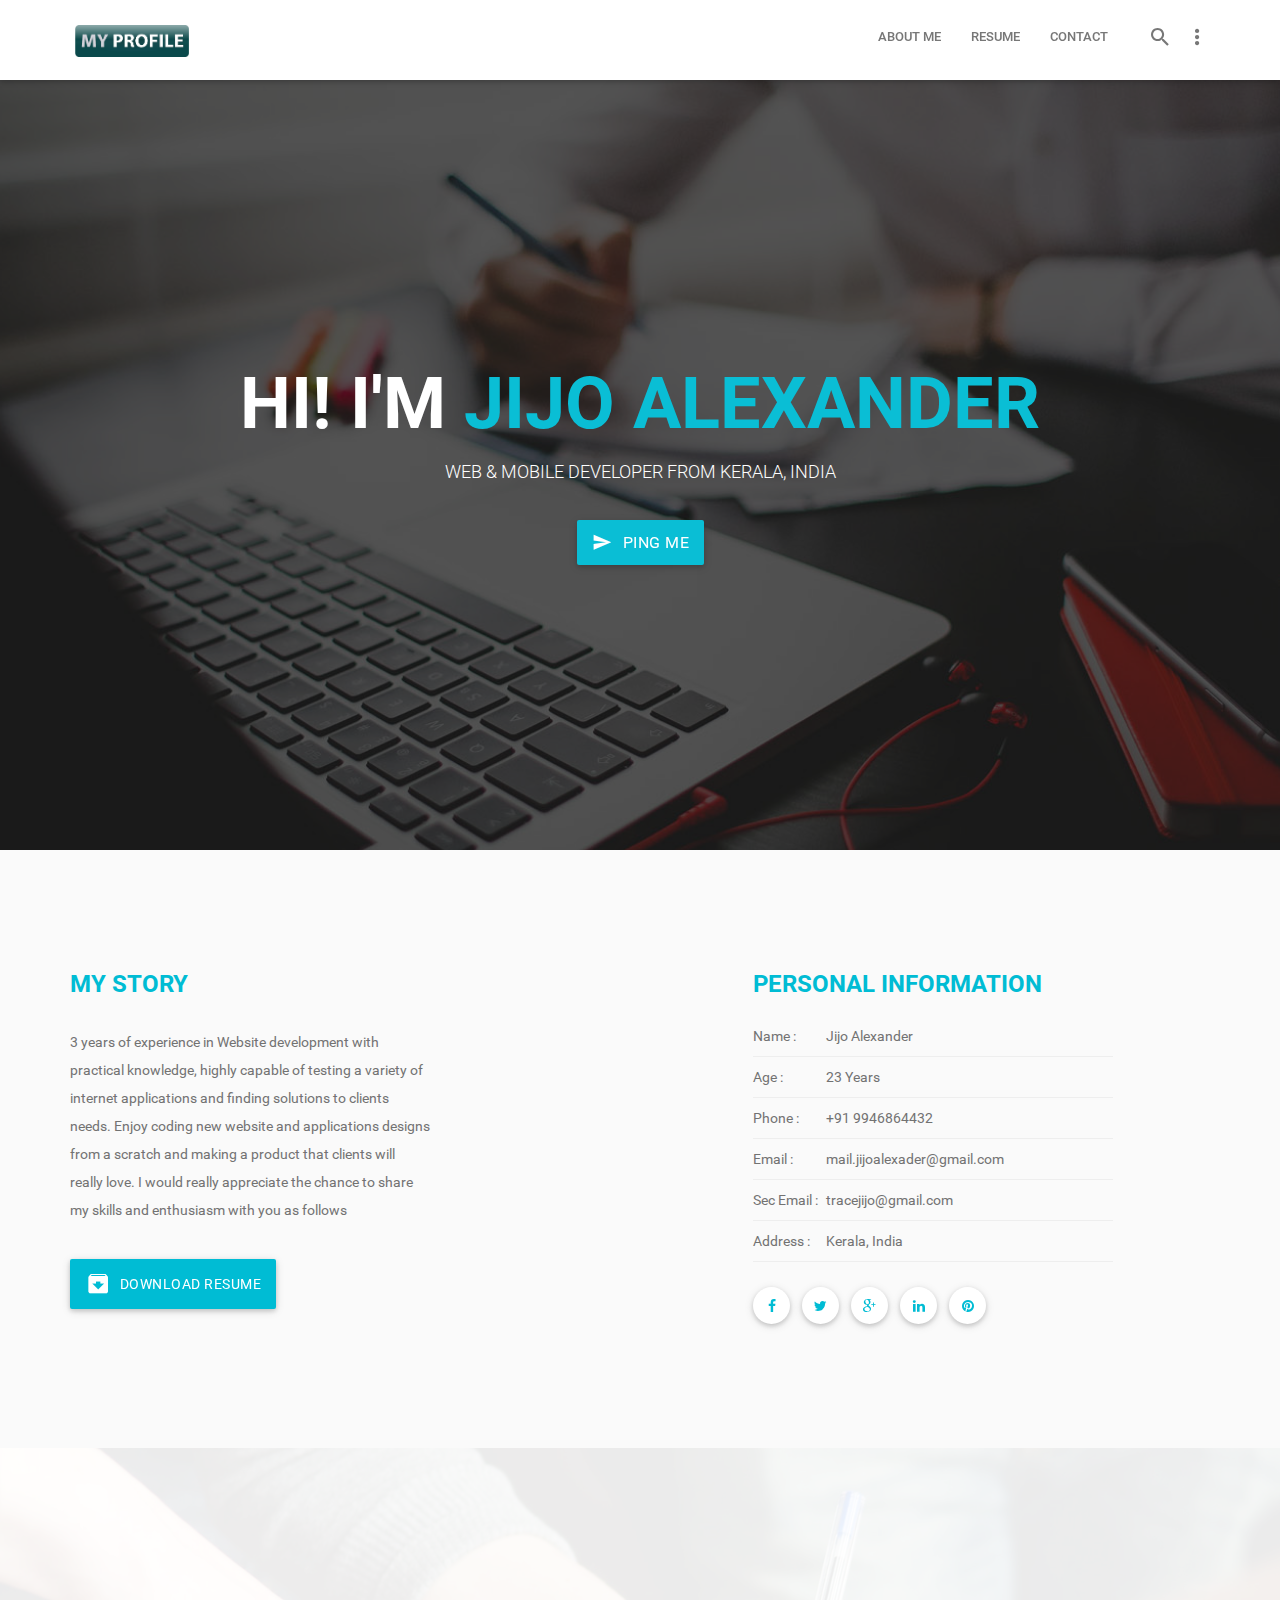
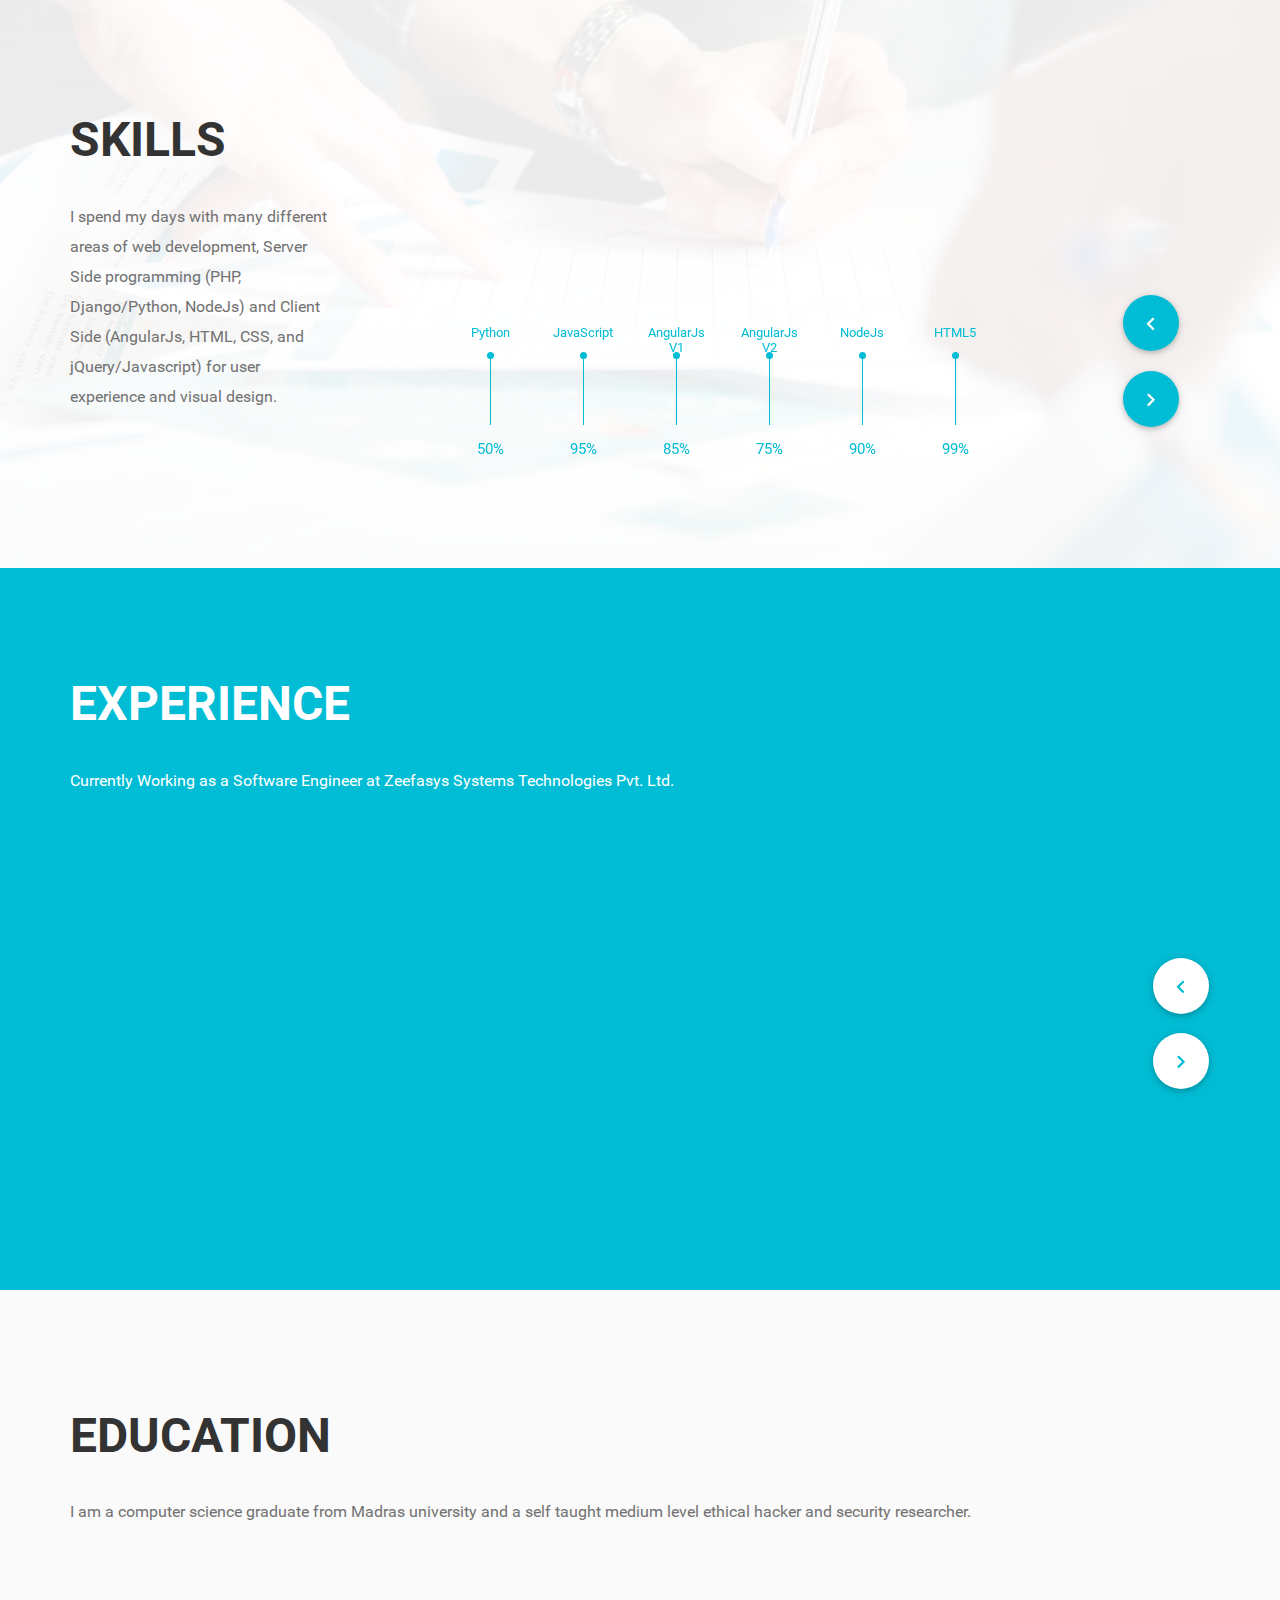
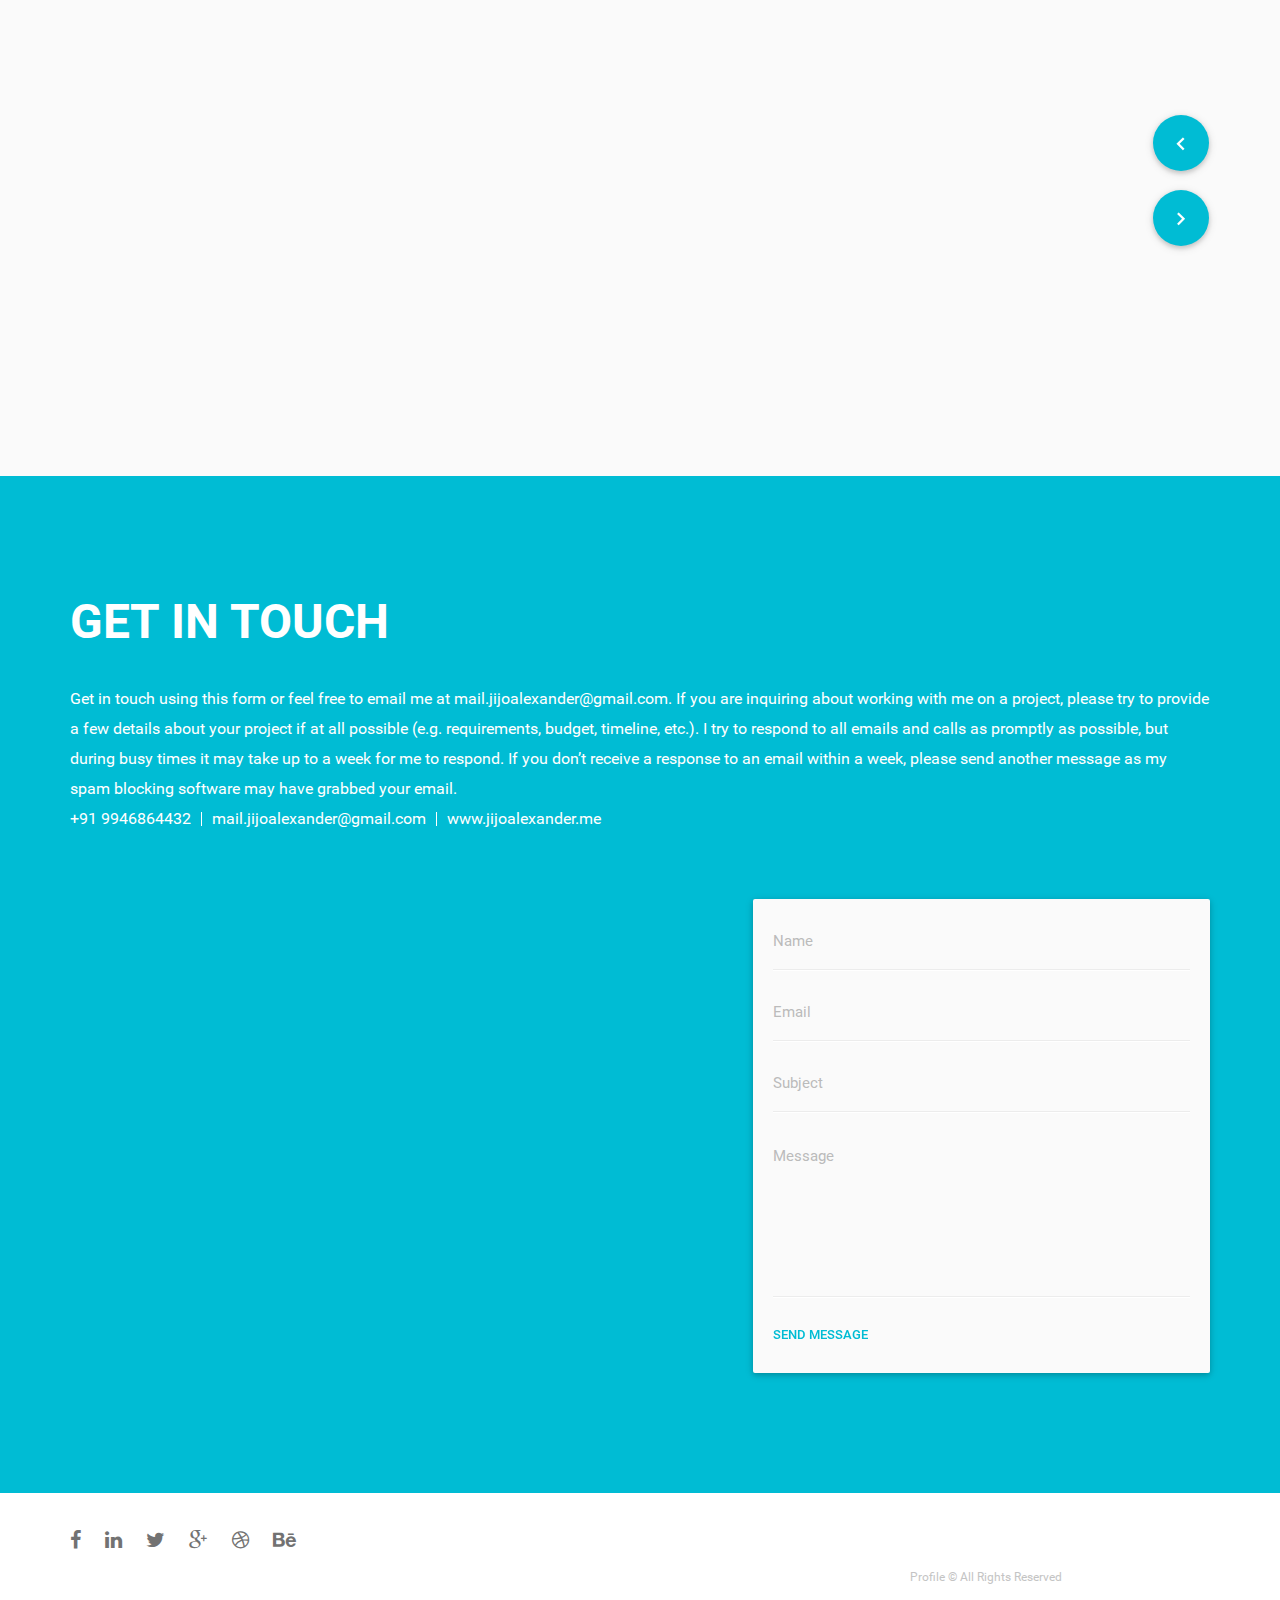
==== commit fe54c42b: "local commit" ====
--- a/index.html
+++ b/index.html
@@ -4,7 +4,7 @@
 <head>
   <meta charset="utf-8">
   <meta http-equiv="X-UA-Compatible" content="IE=edge">
-  <title>Jijo Online</title>
+  <title>Trace Jijo</title>
   <meta name="description" content="">
   <meta name="viewport" content="width=device-width, initial-scale=1, maximum-scale=1.0, user-scalable=no">
 
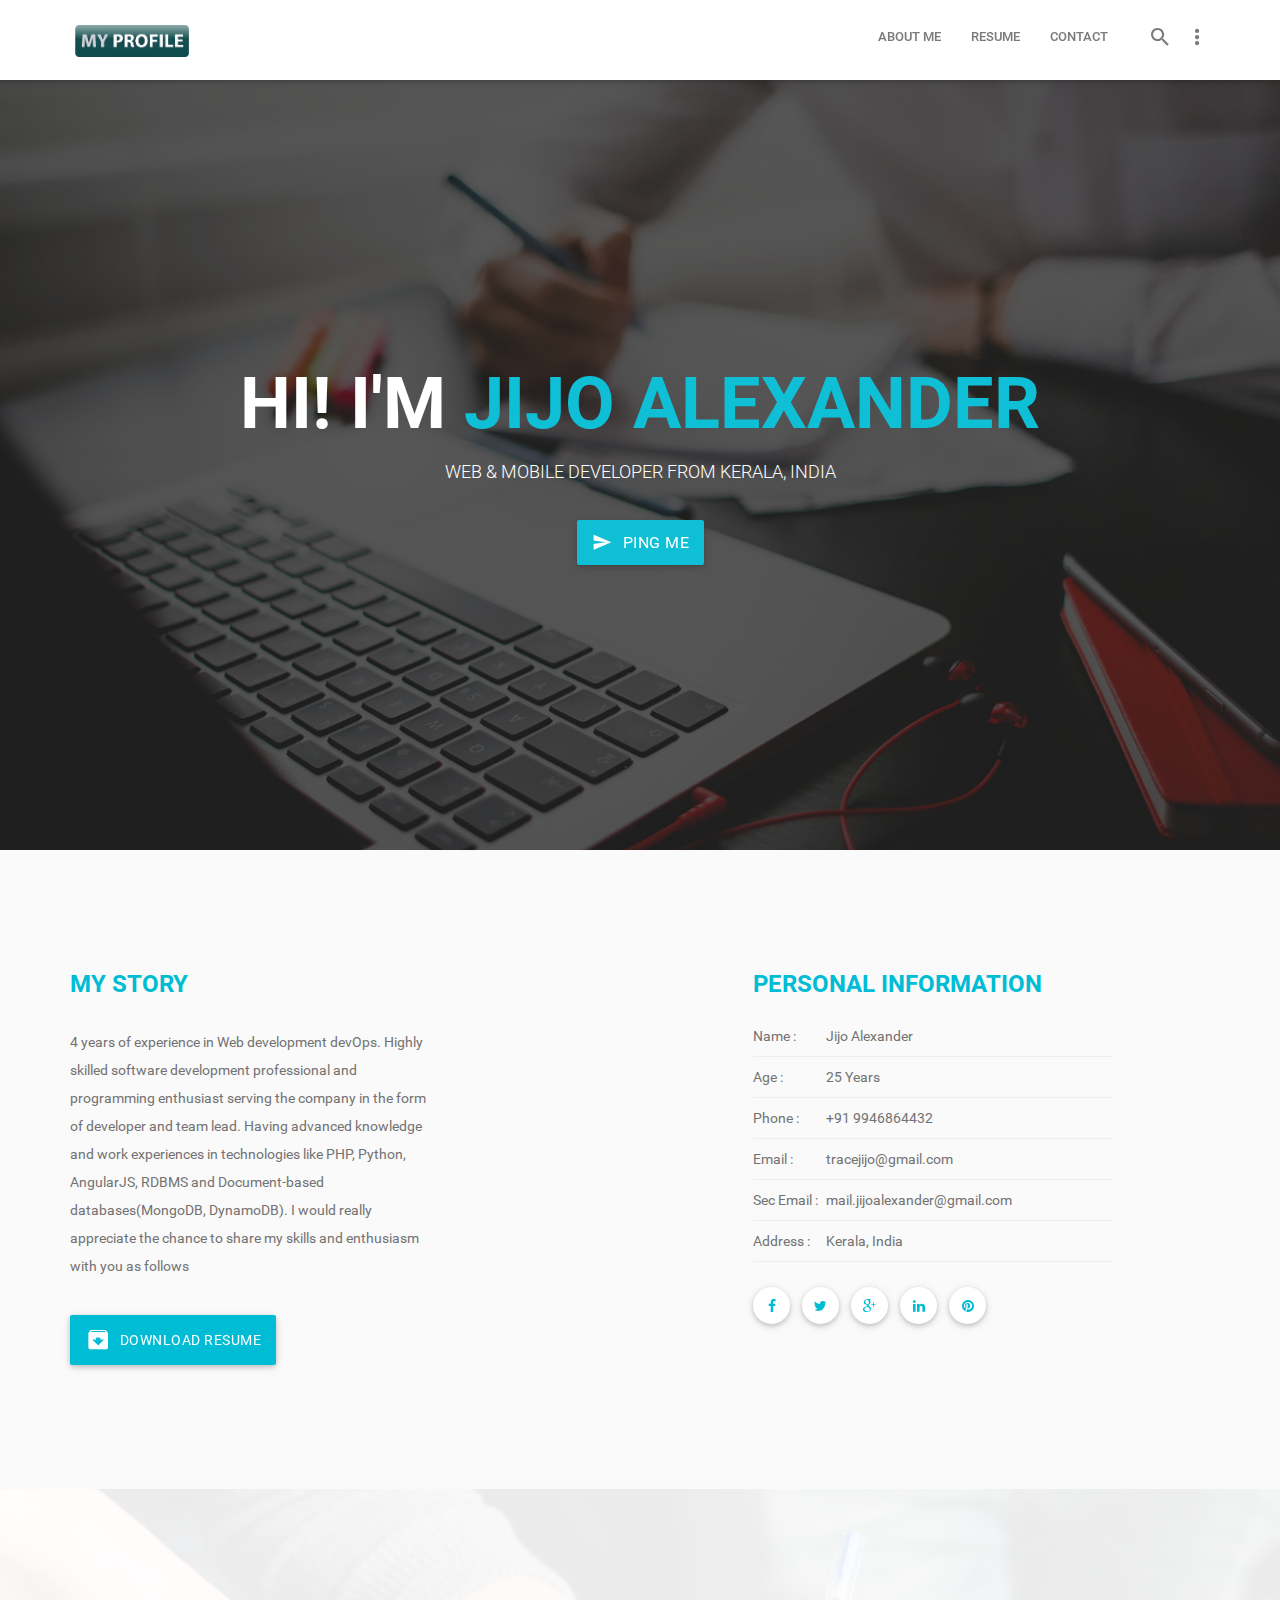
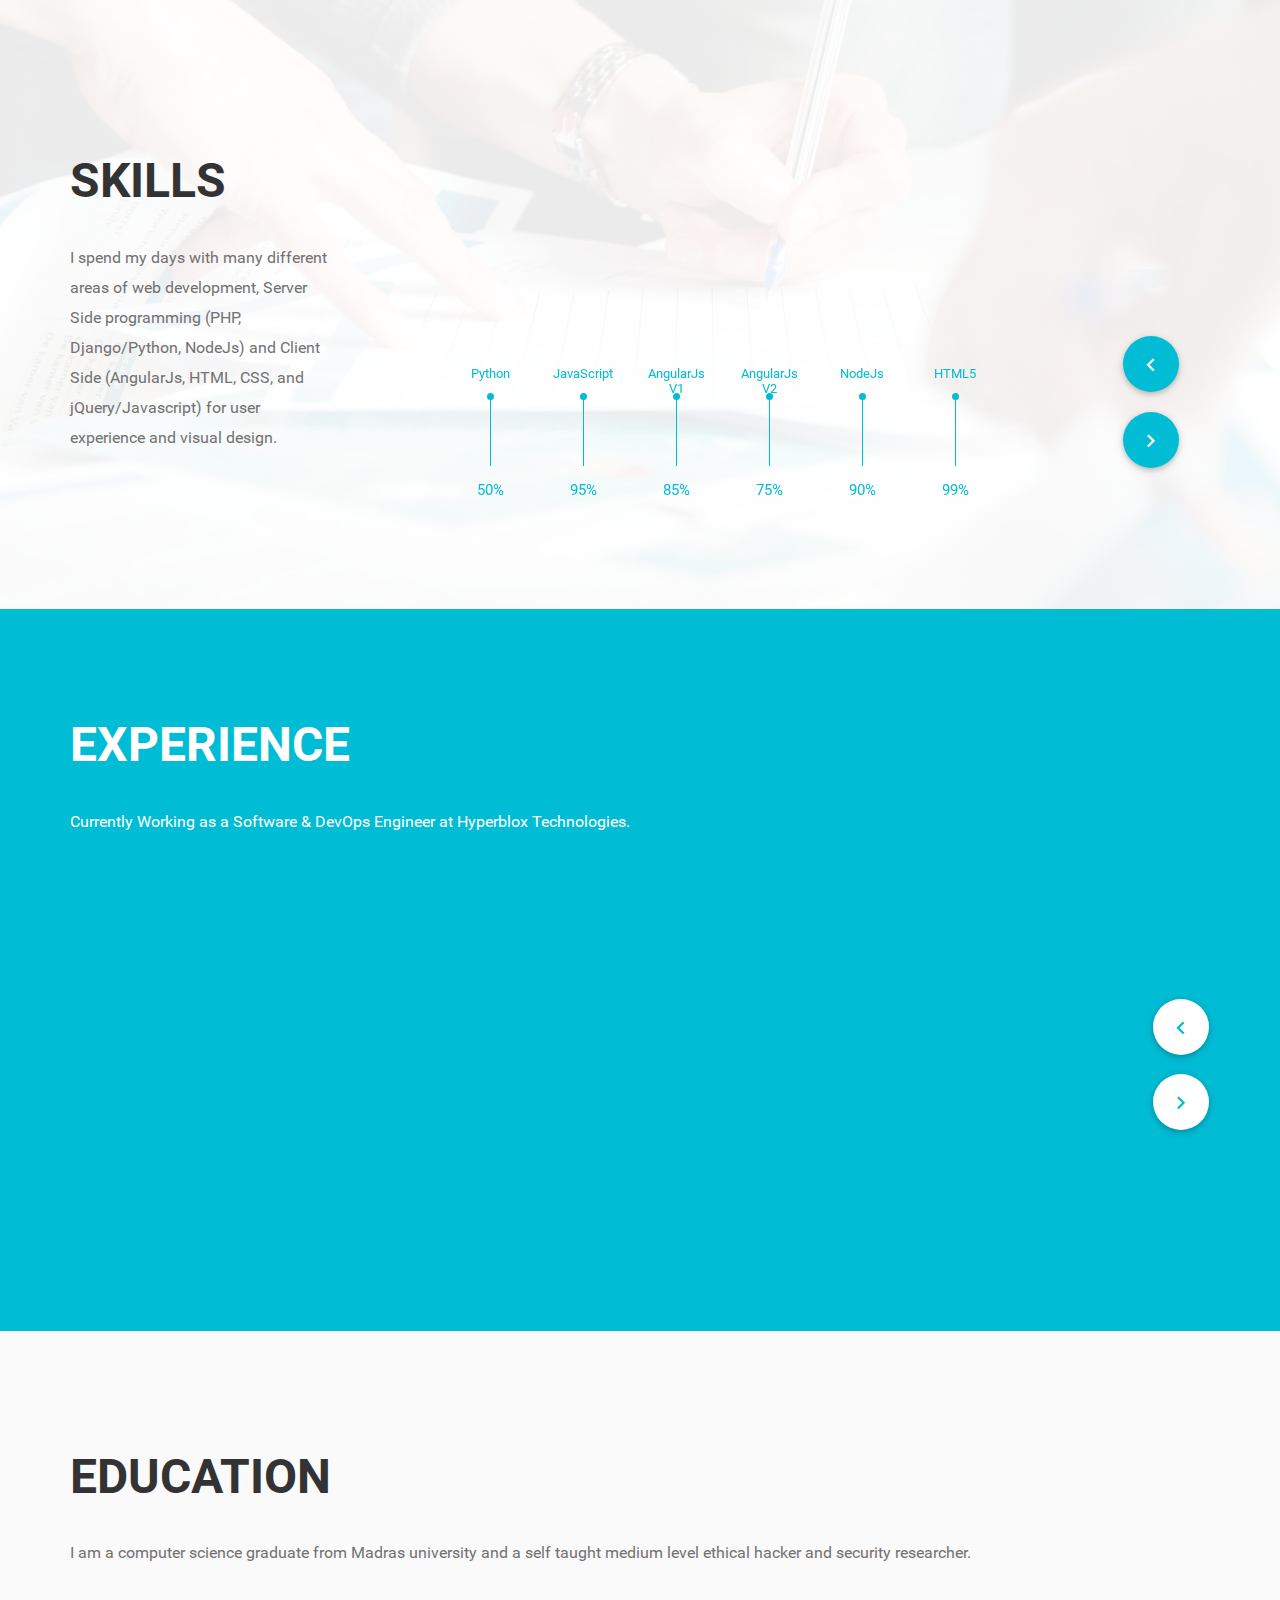
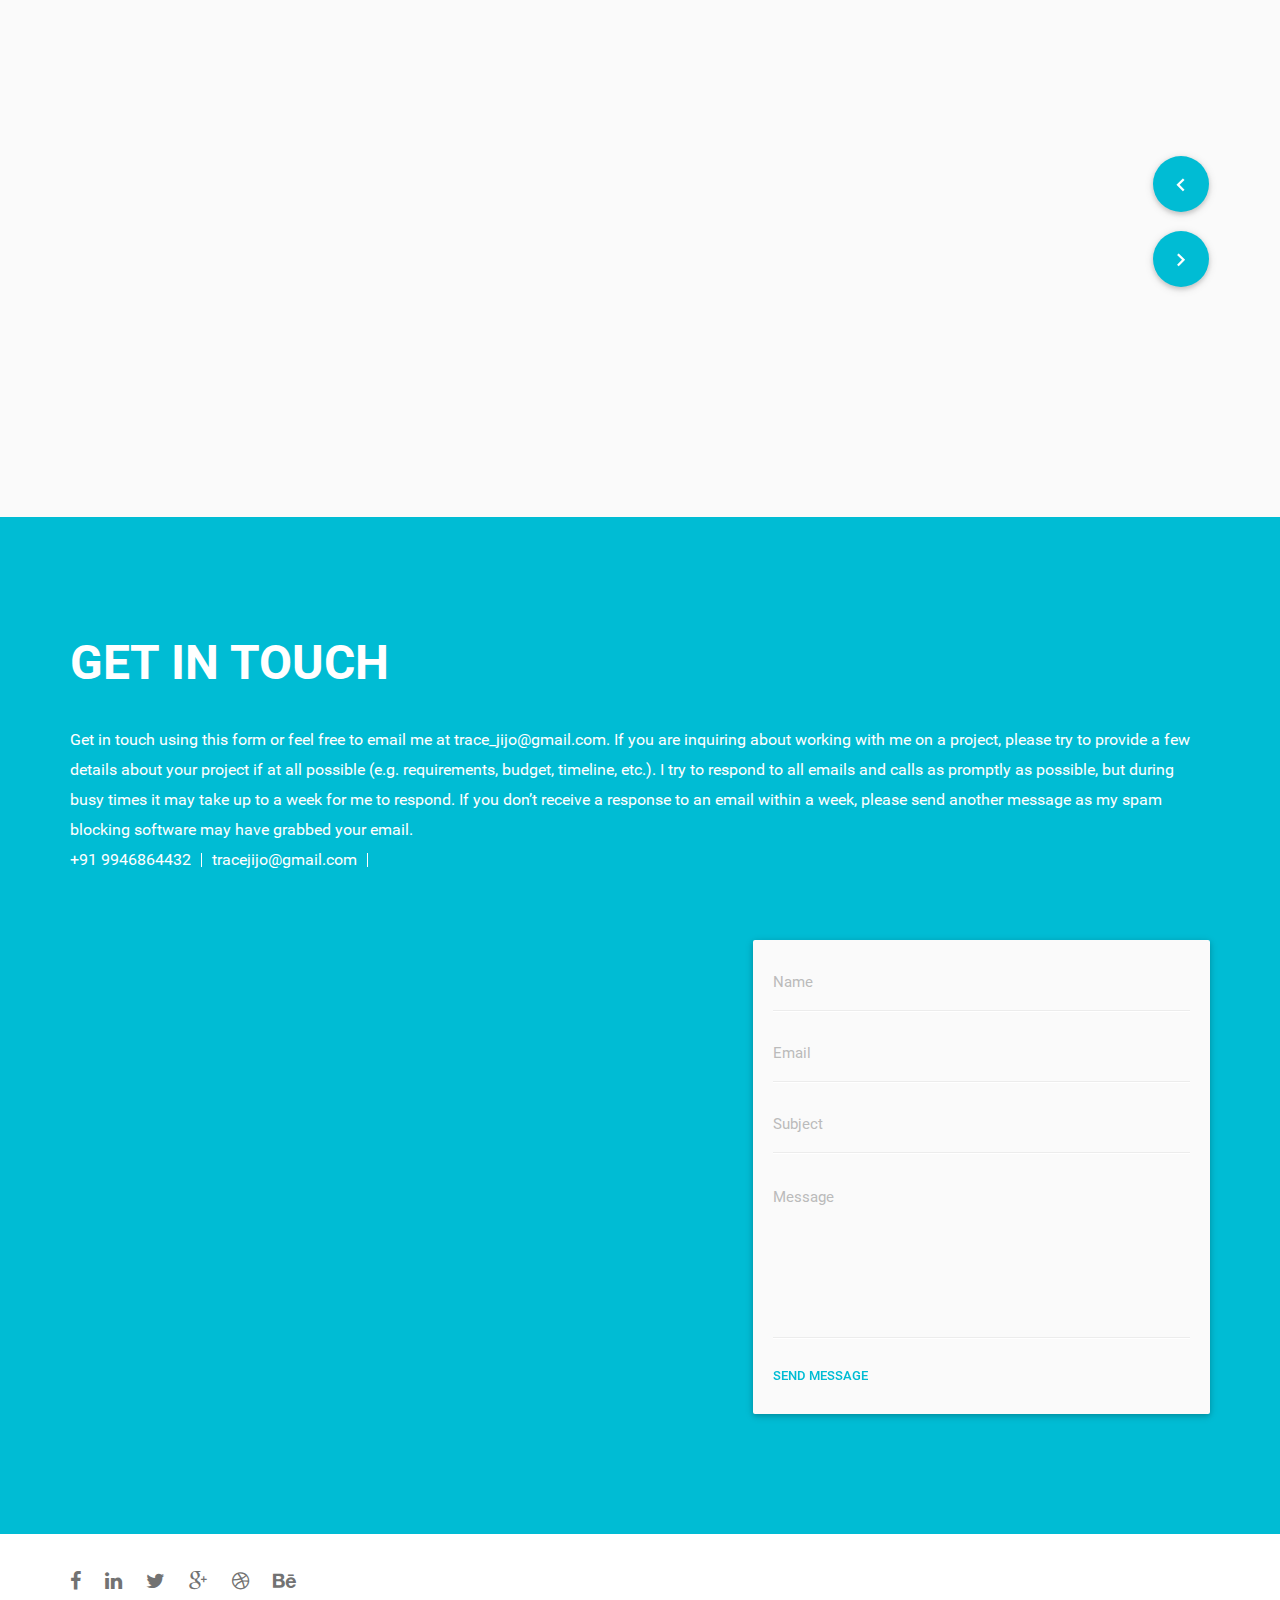
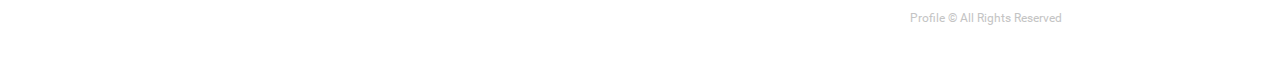
==== commit 07238d52: "resume updated;" ====
--- a/index.html
+++ b/index.html
@@ -233,7 +233,7 @@
             <div class="col-sm-12 col-md-4">
               <div class="person-about">
                 <h3 class="about-subtitle">My Story</h3>
-                <p>3 years of experience in Website development with practical knowledge, highly capable of testing a variety of internet applications and finding solutions to clients needs. Enjoy coding new website and applications designs from a scratch and making a product that clients will really love. I would really appreciate the chance to share my skills and enthusiasm with you as follows</p>
+                <p>4 years of experience in Web development devOps. Highly skilled software development professional and programming enthusiast serving the company in the form of developer and team lead. Having advanced knowledge and work experiences in technologies like PHP, Python, AngularJS, RDBMS and Document-based databases(MongoDB, DynamoDB). I would really appreciate the chance to share my skills and enthusiasm with you as follows</p>
                 <a  href="images/JijoAlexanderResume.pdf" class="waves-effect waves-light btn-large brand-bg white-text" download><i class="mdi-content-archive left"></i> Download Resume</a>
               </div>
             </div>
@@ -250,10 +250,10 @@
               <div class="person-info">
                 <h3 class="about-subtitle">Personal Information</h3>
                 <h5><span>Name :</span> Jijo Alexander</h5>
-                <h5><span>Age :</span> 23 Years</h5>
+                <h5><span>Age :</span> 25 Years</h5>
                 <h5><span>Phone :</span> +91 9946864432</h5>
-                <h5><span>Email :</span> mail.jijoalexader@gmail.com</h5>
-                <h5><span>Sec Email :</span> tracejijo@gmail.com</h5>
+                <h5><span>Email :</span> tracejijo@gmail.com</h5>
+                <h5><span>Sec Email :</span> mail.jijoalexander@gmail.com</h5>
                 <h5><span>Address :</span> Kerala, India</h5>
               </div>
 
@@ -585,17 +585,40 @@
                   <div class="clearfix section-head experience-text">
                     <div class="col-sm-12">
                       <h2 class="title">Experience</h2>
-                      <p class="regular-text">Currently Working as a Software Engineer at Zeefasys Systems Technologies Pvt. Ltd.</p>
+                      <p class="regular-text">Currently Working as a Software & DevOps Engineer at Hyperblox Technologies.</p>
                     </div>
                   </div>
                   <div class="col-lg-12">
                     <div class="overflow-hidden">
                       <div class="row">
                         <div id="experienceSlider" class="clearfix card-element-wrapper">
+                            <div class="col-sm-4 cold-xs-12 single-card-box wow fadeInUpSmall" data-wow-duration=".7s">
+                                <div class="card">
+                                  <div class="card-image waves-effect waves-block waves-light">
+                                    <h2 class="left-align card-title-top">October 2018 - Present</h2>
+                                    <div class="valign-wrapper card-img-wrap">
+                                      <img class="activator" src="images/hyb.png" alt="">
+                                    </div>
+                                  </div>
+                                  <div class="card-content">
+                                    <span class="card-title activator brand-text">Software Engineer<i class="mdi-navigation-more-vert right"></i></span>
+                                    <p>Hyperblox Technologies</p>
+                                  </div>
+                                  <div class="card-reveal">
+                                    <div class="rev-title-wrap">
+                                      <span class="card-title activator brand-text">Web Developer & DevOps Engineer<i class="mdi-navigation-close right"></i></span>
+                                      <p>Hyperblox Technologies</p>
+                                    </div>
+                                    <p class="rev-content">
+                                      HyperBlox is pioneering a framework to make development, deployment, and management of telecom applications as simple as web applications
+                                    </p>
+                                  </div>
+                                </div>
+                              </div>
                         <div class="col-sm-4 cold-xs-12 single-card-box wow fadeInUpSmall" data-wow-duration=".7s">
                             <div class="card">
                               <div class="card-image waves-effect waves-block waves-light">
-                                <h2 class="left-align card-title-top">March 2017 - Present</h2>
+                                <h2 class="left-align card-title-top">March 2017 - October 2018</h2>
                                 <div style="height: 20vh;" class="valign-wrapper card-img-wrap">
                                   <img class="activator" src="images/zeefasys.png" alt="">
                                 </div>
@@ -947,15 +970,15 @@
                 <div class="clearfix section-head contact-text">
                   <div class="col-sm-12">
                     <h2 class="title">Get in touch</h2>
-                    <p class="regular-text">Get in touch using this form or feel free to email me at mail.jijoalexander@gmail.com. If you are inquiring about working with me on a project, please try to provide a few details about your project if at all possible (e.g. requirements, budget, timeline, etc.).
+                    <p class="regular-text">Get in touch using this form or feel free to email me at trace_jijo@gmail.com. If you are inquiring about working with me on a project, please try to provide a few details about your project if at all possible (e.g. requirements, budget, timeline, etc.).
 
                     I try to respond to all emails and calls as promptly as possible, but during busy times it may take up to a week for me to respond. If you don’t receive a response to an email within a week, please send another message as my spam blocking software may have grabbed your email.</p>
                     <ul class="clearfix contact-info">
                       <li><a href="#">+91 9946864432</a>
                       </li>
-                      <li><a href="#">mail.jijoalexander@gmail.com</a>
+                      <li><a href="#">tracejijo@gmail.com</a>
                       </li>
-                      <li><a href="#">www.jijoalexander.me</a>
+                      <li><a href="#"></a>
                       </li>
                     </ul>
                   </div>
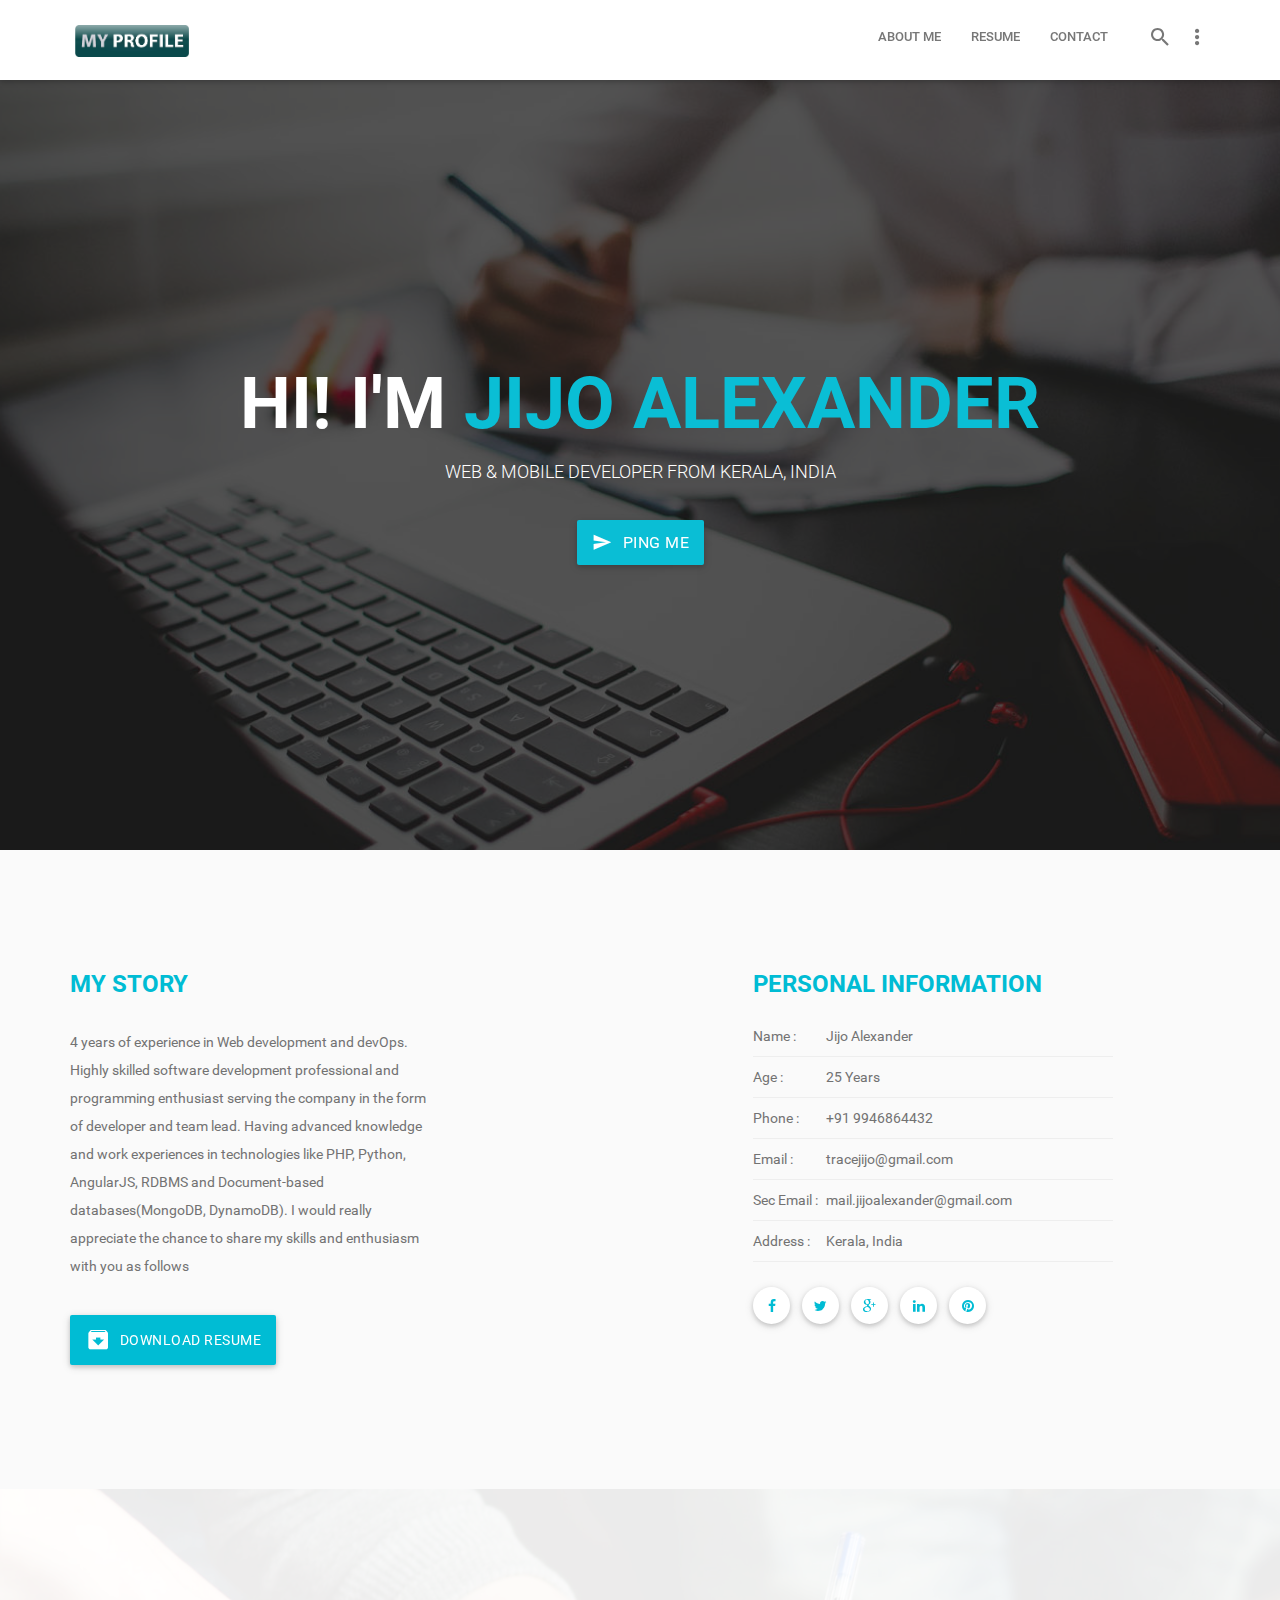
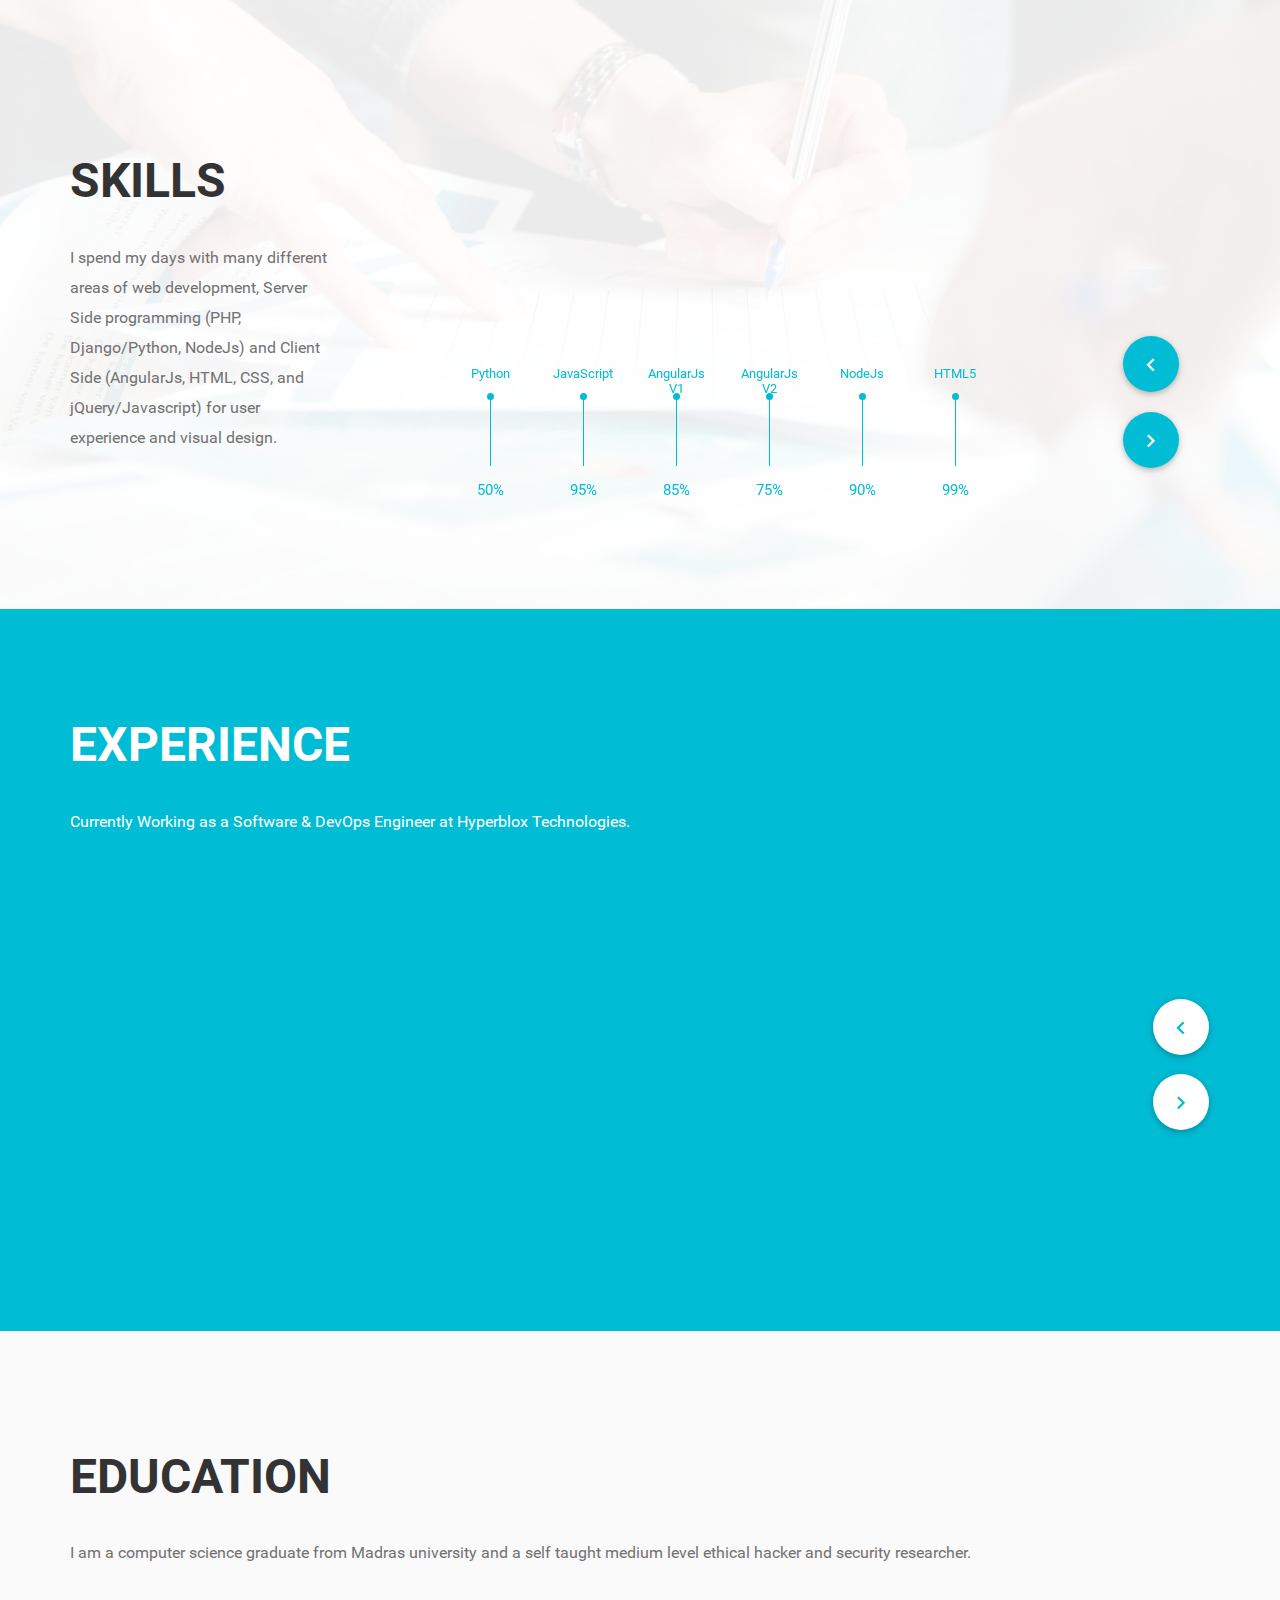
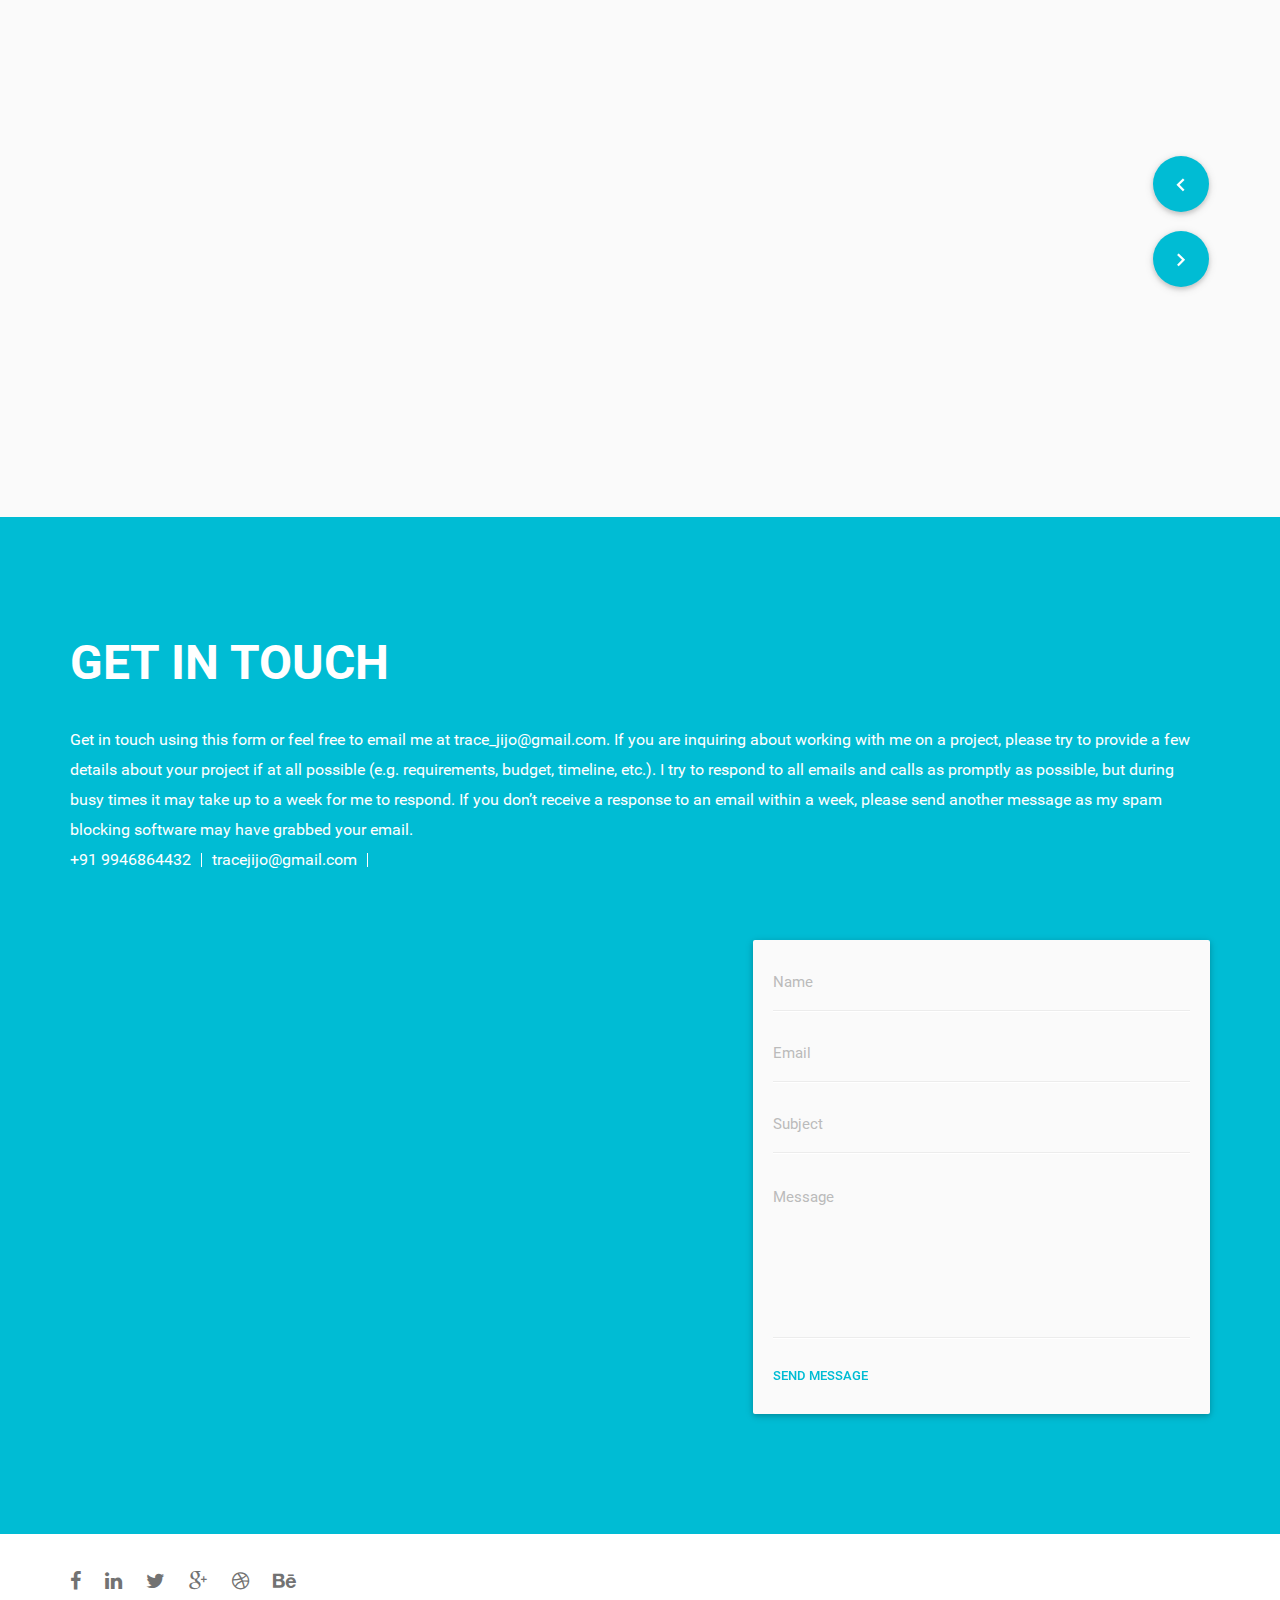
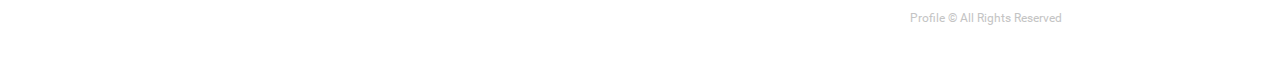
==== commit 40d23e1a: "resume updated;" ====
--- a/index.html
+++ b/index.html
@@ -233,7 +233,7 @@
             <div class="col-sm-12 col-md-4">
               <div class="person-about">
                 <h3 class="about-subtitle">My Story</h3>
-                <p>4 years of experience in Web development devOps. Highly skilled software development professional and programming enthusiast serving the company in the form of developer and team lead. Having advanced knowledge and work experiences in technologies like PHP, Python, AngularJS, RDBMS and Document-based databases(MongoDB, DynamoDB). I would really appreciate the chance to share my skills and enthusiasm with you as follows</p>
+                <p>4 years of experience in Web development and devOps. Highly skilled software development professional and programming enthusiast serving the company in the form of developer and team lead. Having advanced knowledge and work experiences in technologies like PHP, Python, AngularJS, RDBMS and Document-based databases(MongoDB, DynamoDB). I would really appreciate the chance to share my skills and enthusiasm with you as follows</p>
                 <a  href="images/JijoAlexanderResume.pdf" class="waves-effect waves-light btn-large brand-bg white-text" download><i class="mdi-content-archive left"></i> Download Resume</a>
               </div>
             </div>
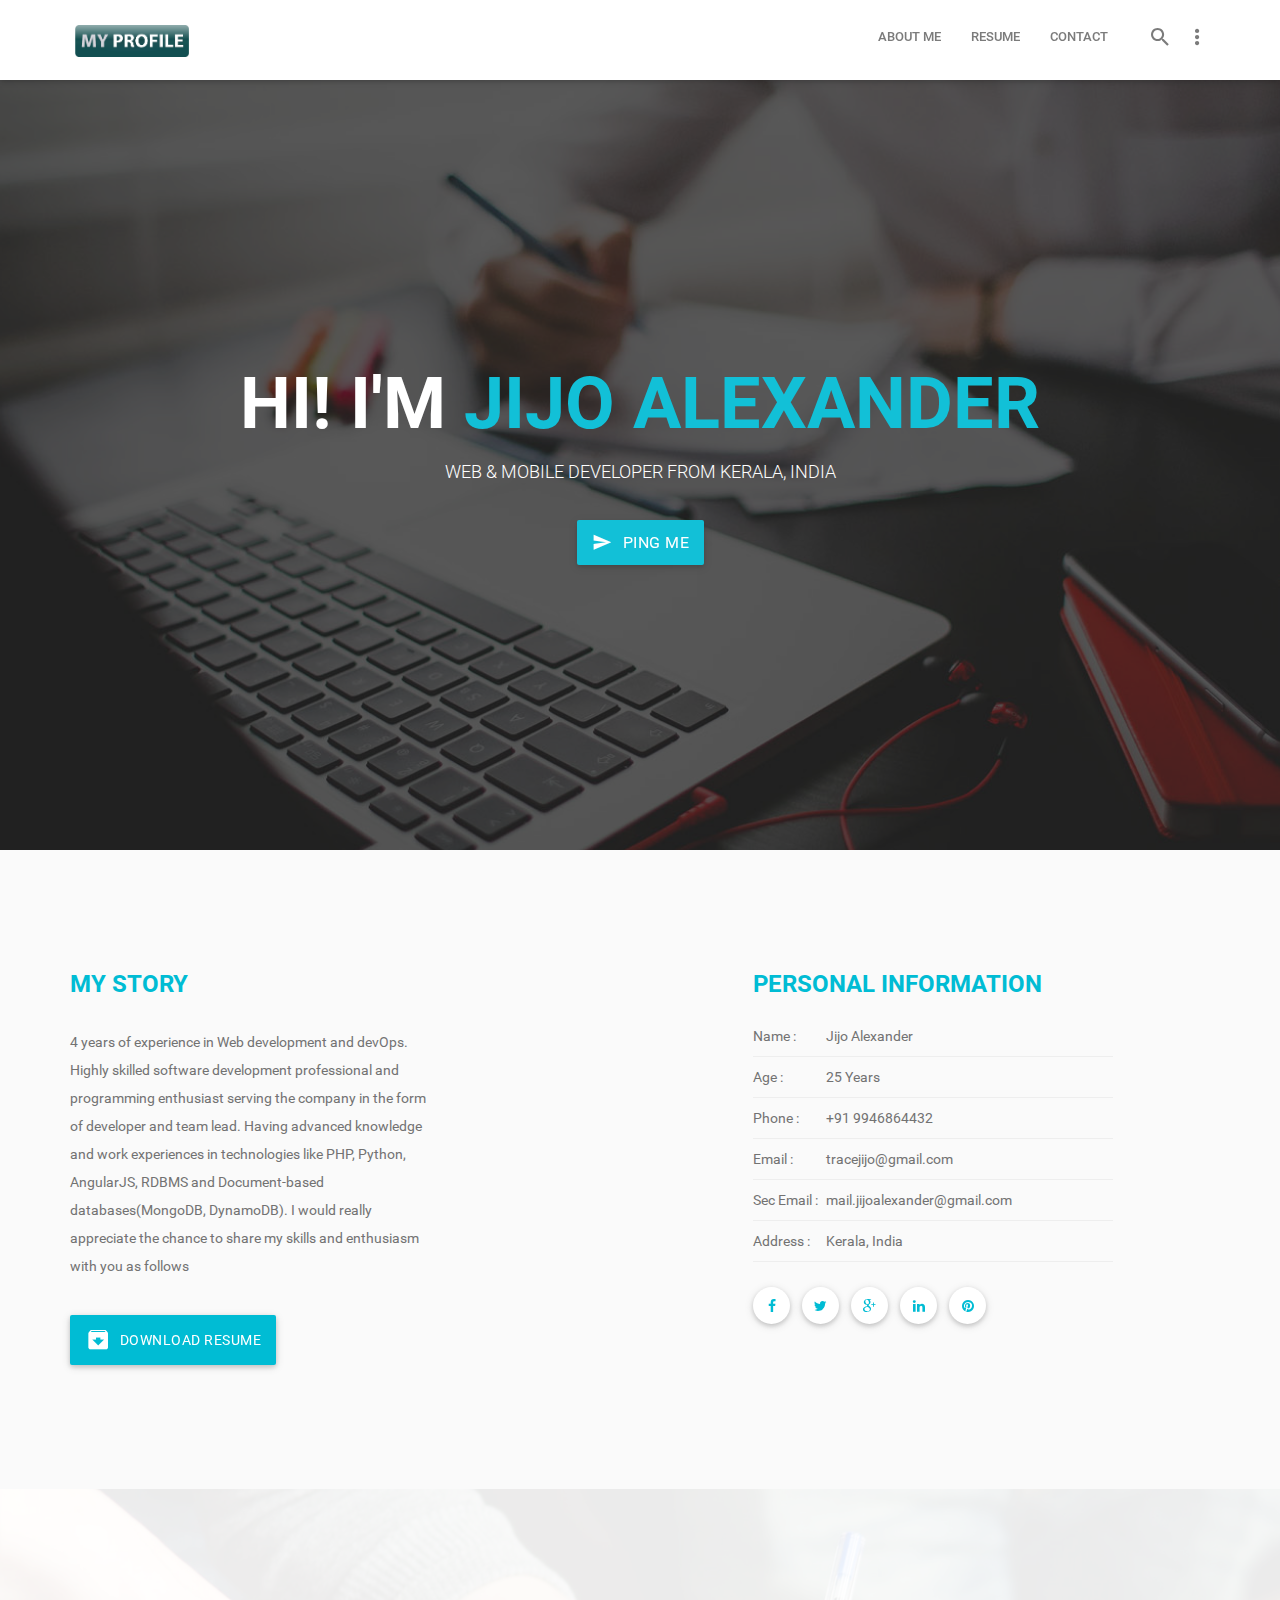
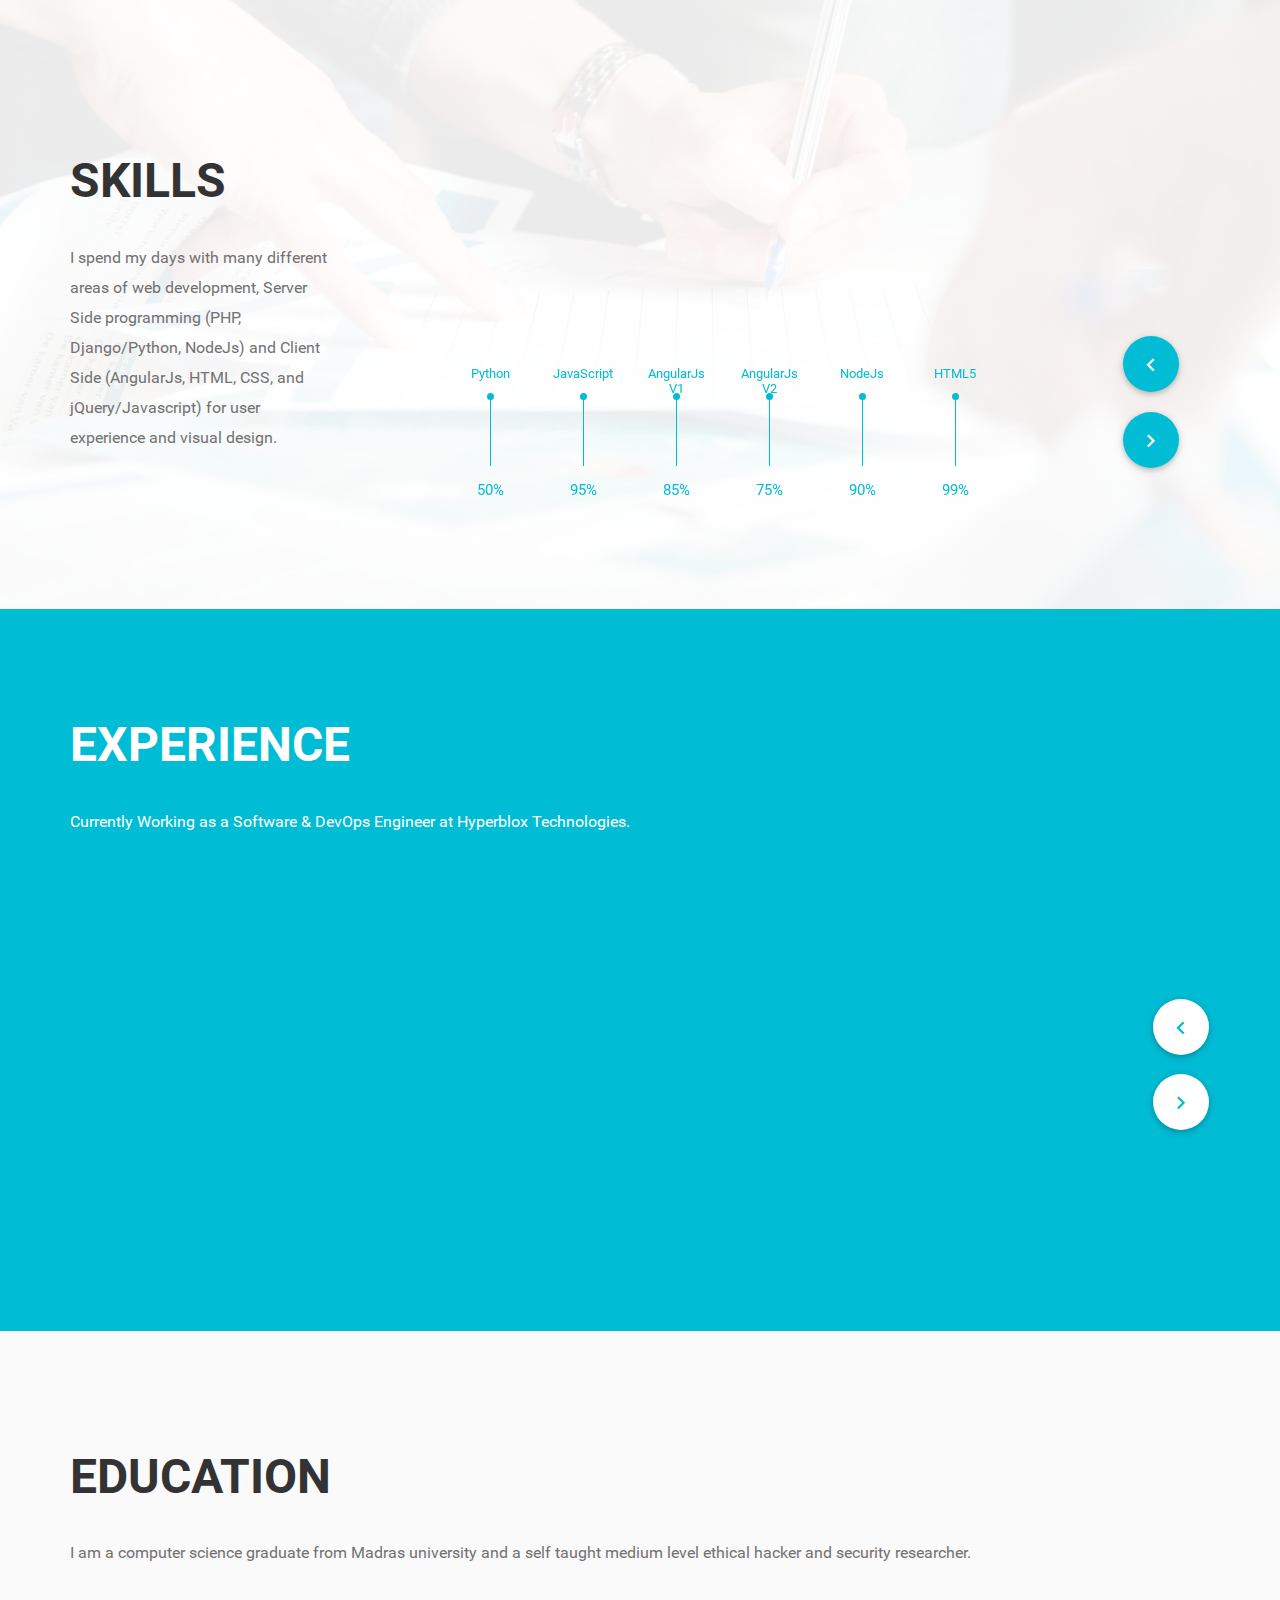
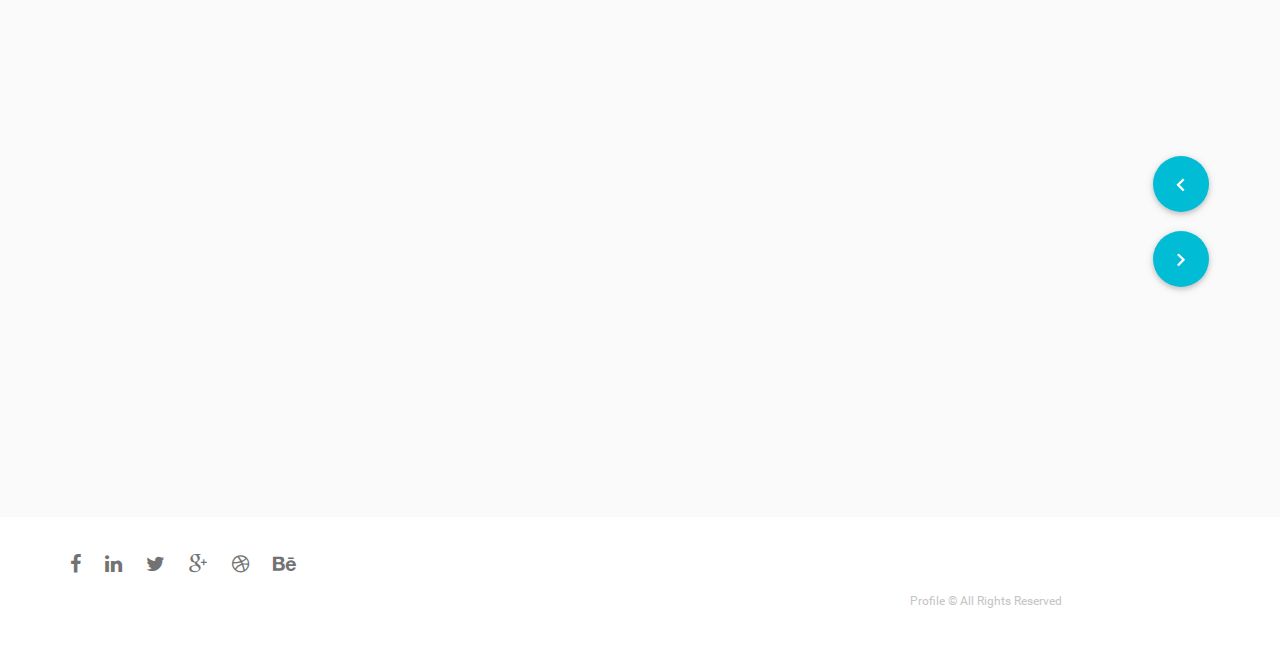
==== commit 934a6884: "local commit" ====
--- a/index.html
+++ b/index.html
@@ -961,89 +961,7 @@
 
 
     <!-- Contact Section end -->
-    <section id="contact" class="scroll-section root-sec brand-bg padd-tb-120 contact-wrap">
-      <div class="container">
-        <div class="row">
-          <div class="contact-inner">
-            <div class="col-sm-12 card-box-wrap">
-              <div class="row">
-                <div class="clearfix section-head contact-text">
-                  <div class="col-sm-12">
-                    <h2 class="title">Get in touch</h2>
-                    <p class="regular-text">Get in touch using this form or feel free to email me at trace_jijo@gmail.com. If you are inquiring about working with me on a project, please try to provide a few details about your project if at all possible (e.g. requirements, budget, timeline, etc.).
-
-                    I try to respond to all emails and calls as promptly as possible, but during busy times it may take up to a week for me to respond. If you don’t receive a response to an email within a week, please send another message as my spam blocking software may have grabbed your email.</p>
-                    <ul class="clearfix contact-info">
-                      <li><a href="#">+91 9946864432</a>
-                      </li>
-                      <li><a href="#">tracejijo@gmail.com</a>
-                      </li>
-                      <li><a href="#"></a>
-                      </li>
-                    </ul>
-                  </div>
-                </div> <!-- contact text end -->
-
-                <div class="clearfix contact-form">
-
-                <!-- Map Start -->
-                  <div class="col-sm-7">
-                    <div class="map-wrapper">
-                      <div style="width: 100%; height: 474px;border-radius: 3px;">
-
-                          <iframe src="https://www.google.com/maps/embed?pb=!1m18!1m12!1m3!1d387760.5422023629!2d75.55806004885525!3d11.46617474458877!2m3!1f0!2f0!3f0!3m2!1i1024!2i768!4f13.1!3m3!1m2!1s0x3ba6593f4af40397%3A0x63e97a10ac31cbd1!2sKozhikode%2C+Kerala%2C+India!5e1!3m2!1sen!2sin!4v1451124406289" width="100%" height="100%" frameborder="0" style="border:0"></iframe>
-
-                      </div>
-                    </div>
-                  </div> <!-- Map end -->
-
-                <!-- Contact Form start -->
-                  <div class="col-sm-5">
-                    <div class="clearfix card-panel grey lighten-5 cform-wrapper">
-                      <form  action="#" method="post" id="contactForm" novalidate>
-                        <div class="input-field">
-                          <input id="contact_name" type="text" name="contactName" class="validate input-box">
-                          <label for="contact_name" class="input-label">Name</label>
-                        </div>
-                        <div class="input-field">
-                          <input id="email" type="email" name="contactEmail" class="validate input-box">
-                          <label for="email" class="input-label">Email</label>
-                        </div>
-                        <div class="input-field">
-                          <input id="subject" type="text" name="contactSubject" class="validate input-box">
-                          <label for="subject" class="input-label">Subject</label>
-                        </div>
-                        <div class="input-field textarea-input">
-                          <textarea id="textarea1" name="contactMessage" class="validate materialize-textarea" style="height: 22px;"></textarea>
-                          <label for="textarea1" class="input-label">Message</label>
-                        </div>
-                        <div class="input-field submit-wrap clearfix">
-                          <button type="submit" class="left waves-effect btn-flat brand-text submit-btn">send message</button>
-                          <div class="right form-loader-area">
-                            <svg class="circular size-20" height="20" width="20">
-                              <circle class="path" cx="10" cy="10" r="7" fill="none" stroke-width="3" stroke-miterlimit="10" />
-                            </svg>
-                          </div>
-                        </div>
-                      </form>
-                    </div>
-                  </div> <!-- ./contact form end -->
-                </div>
-              </div>
-            </div>
-          </div>
-        </div>
-      </div> <!-- ./container end -->
-      <div class="section-call-to-area">
-        <div class="container">
-          <div class="row">
-            <a href="#home" class="btn-floating btn-large button-middle call-to-home section-call-to-btn animated btn-up btn-hidden" data-section="#home">
-              <i class="mdi-navigation-expand-less"></i>
-            </a>
-          </div>
-        </div>
-      </div>
-    </section>
+    <!-- contact.html -->
     <!-- #contact Section end -->
 
     <!-- Footer Section end -->
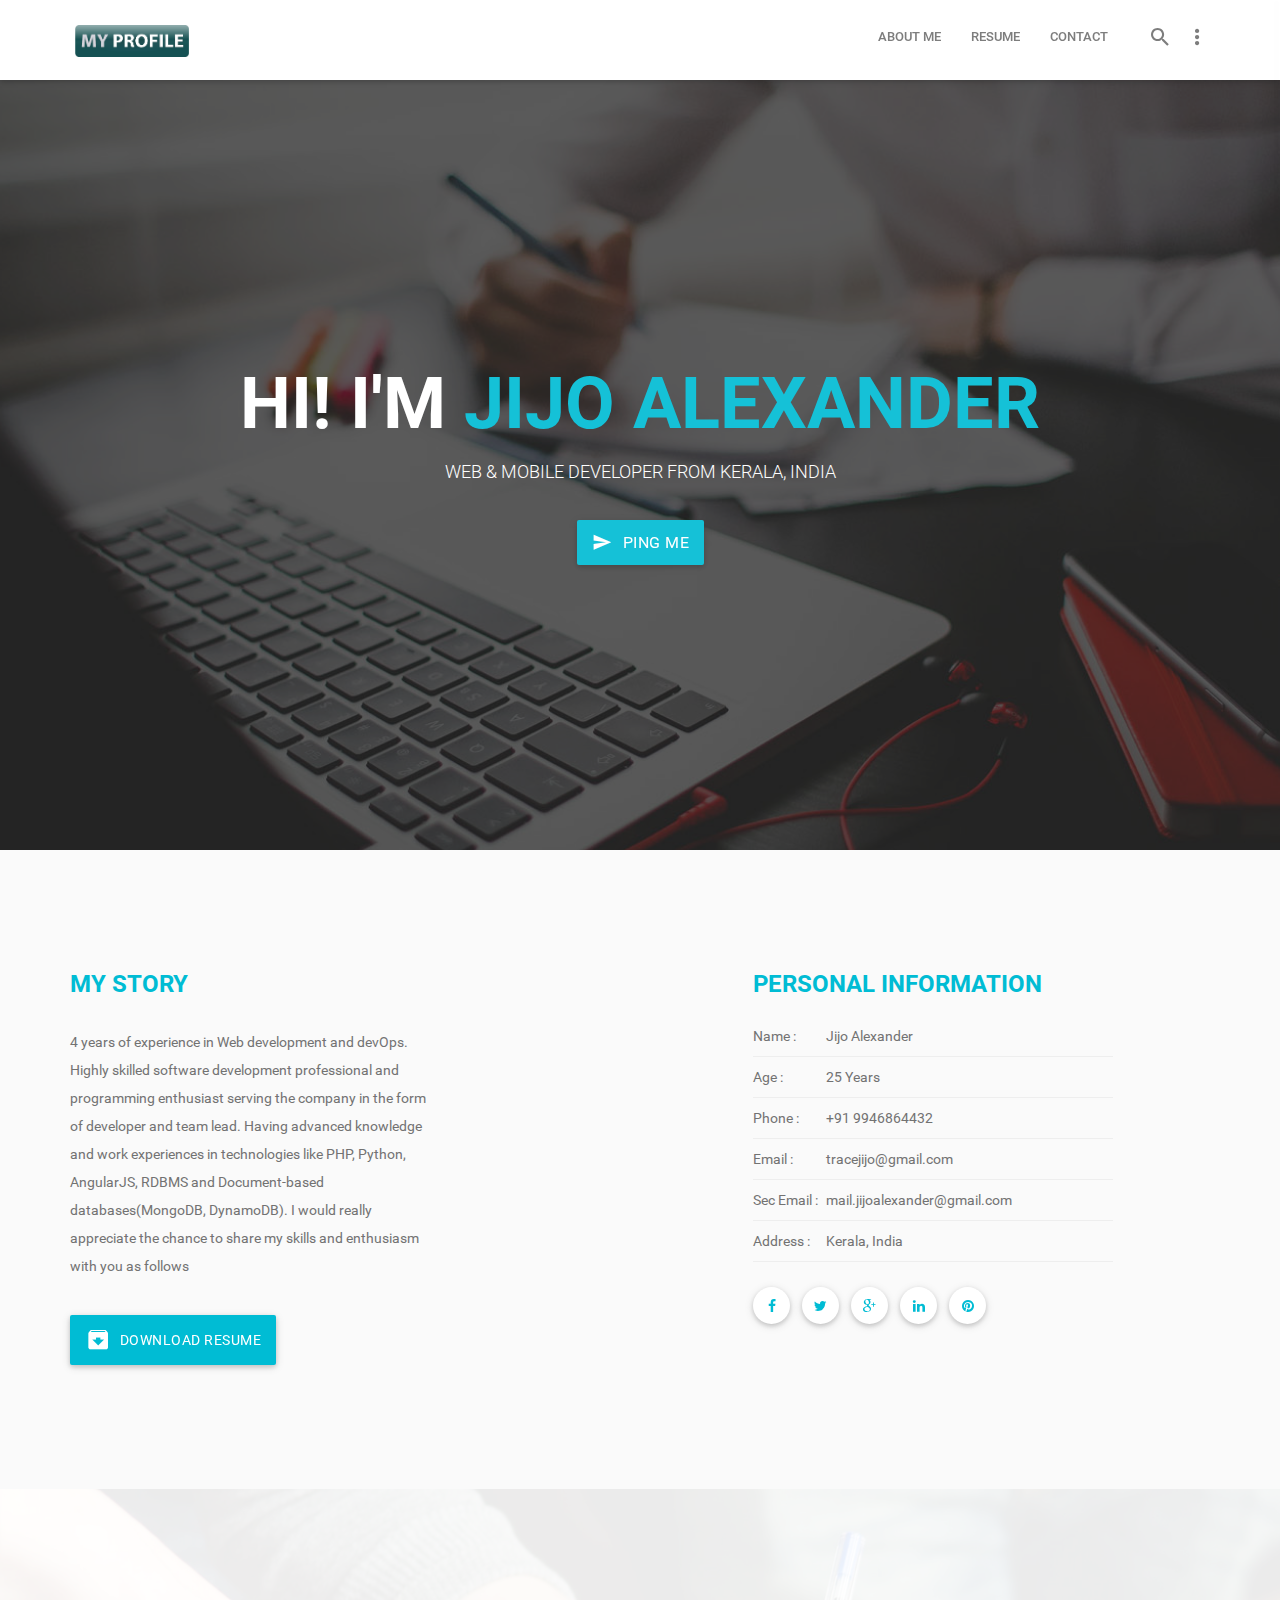
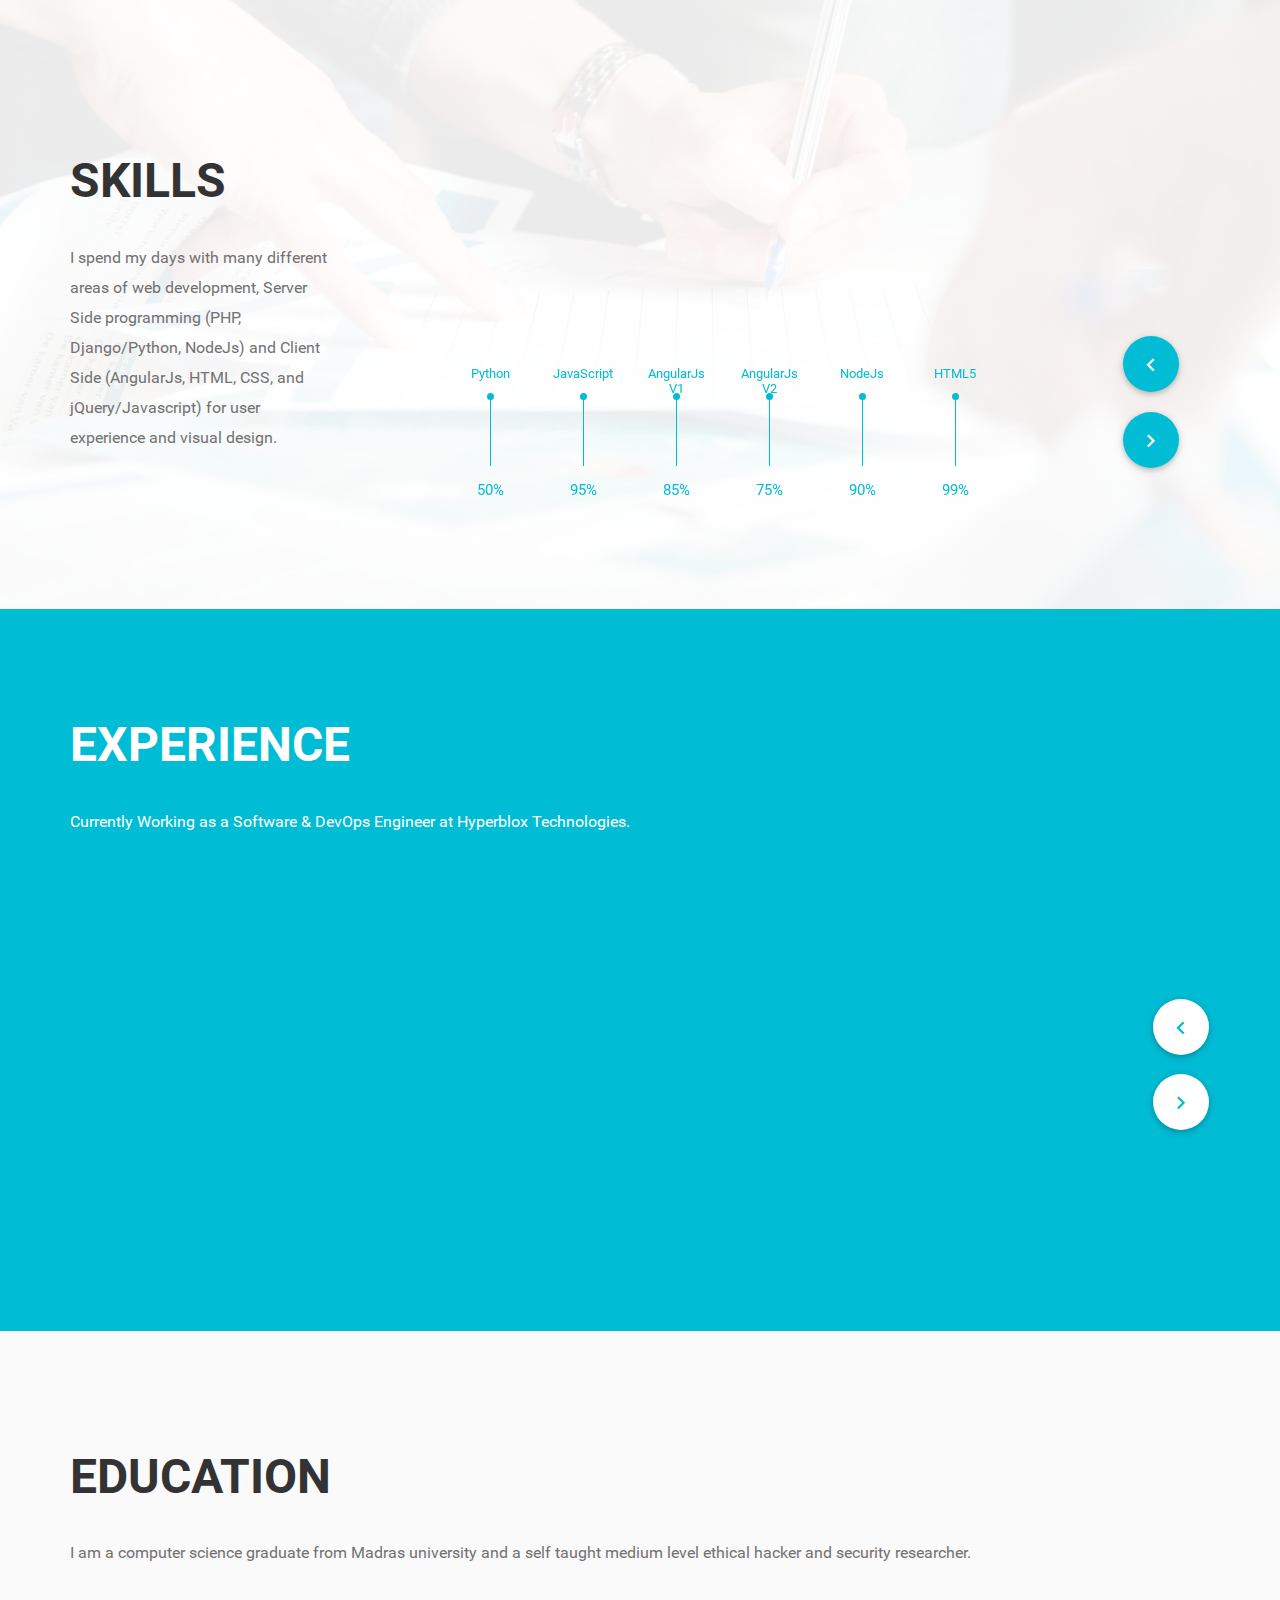
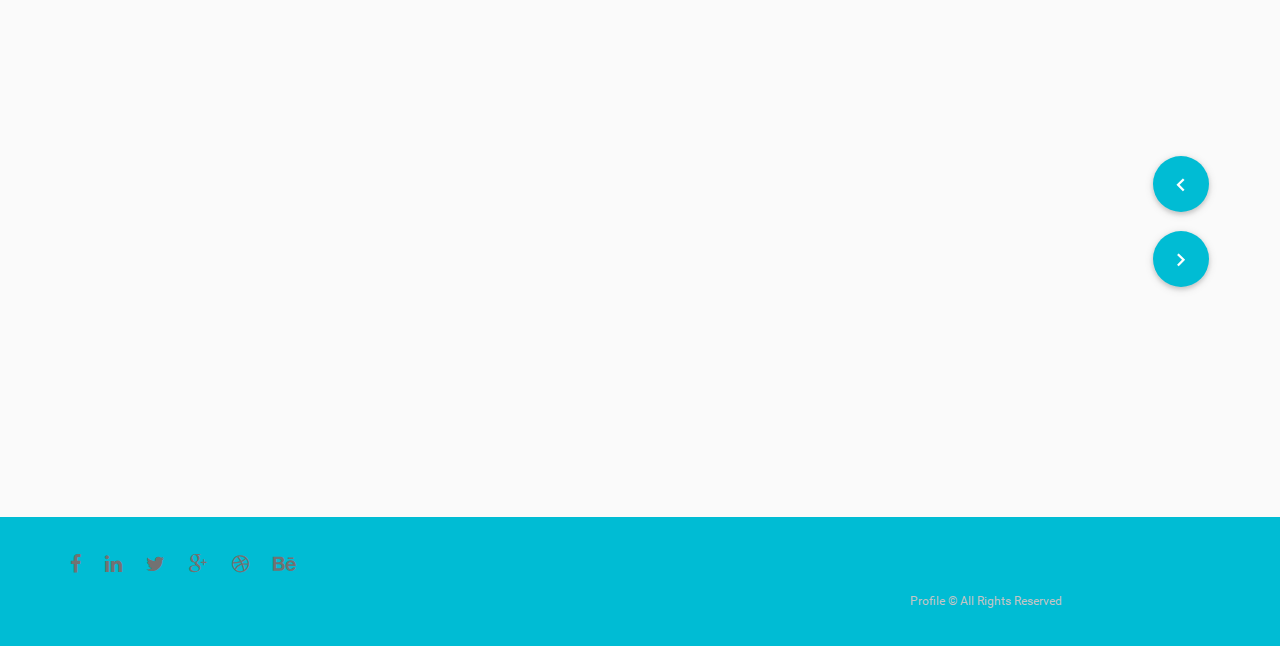
==== commit 1be2b2b9: "local commit" ====
--- a/index.html
+++ b/index.html
@@ -965,7 +965,7 @@
     <!-- #contact Section end -->
 
     <!-- Footer Section end -->
-    <footer id="footer" class="root-sec white root-sec footer-wrap">
+    <footer id="footer" class="brand-bg root-sec white root-sec footer-wrap">
       <div class="container">
         <div class="row">
           <div class="col-sm-12">
